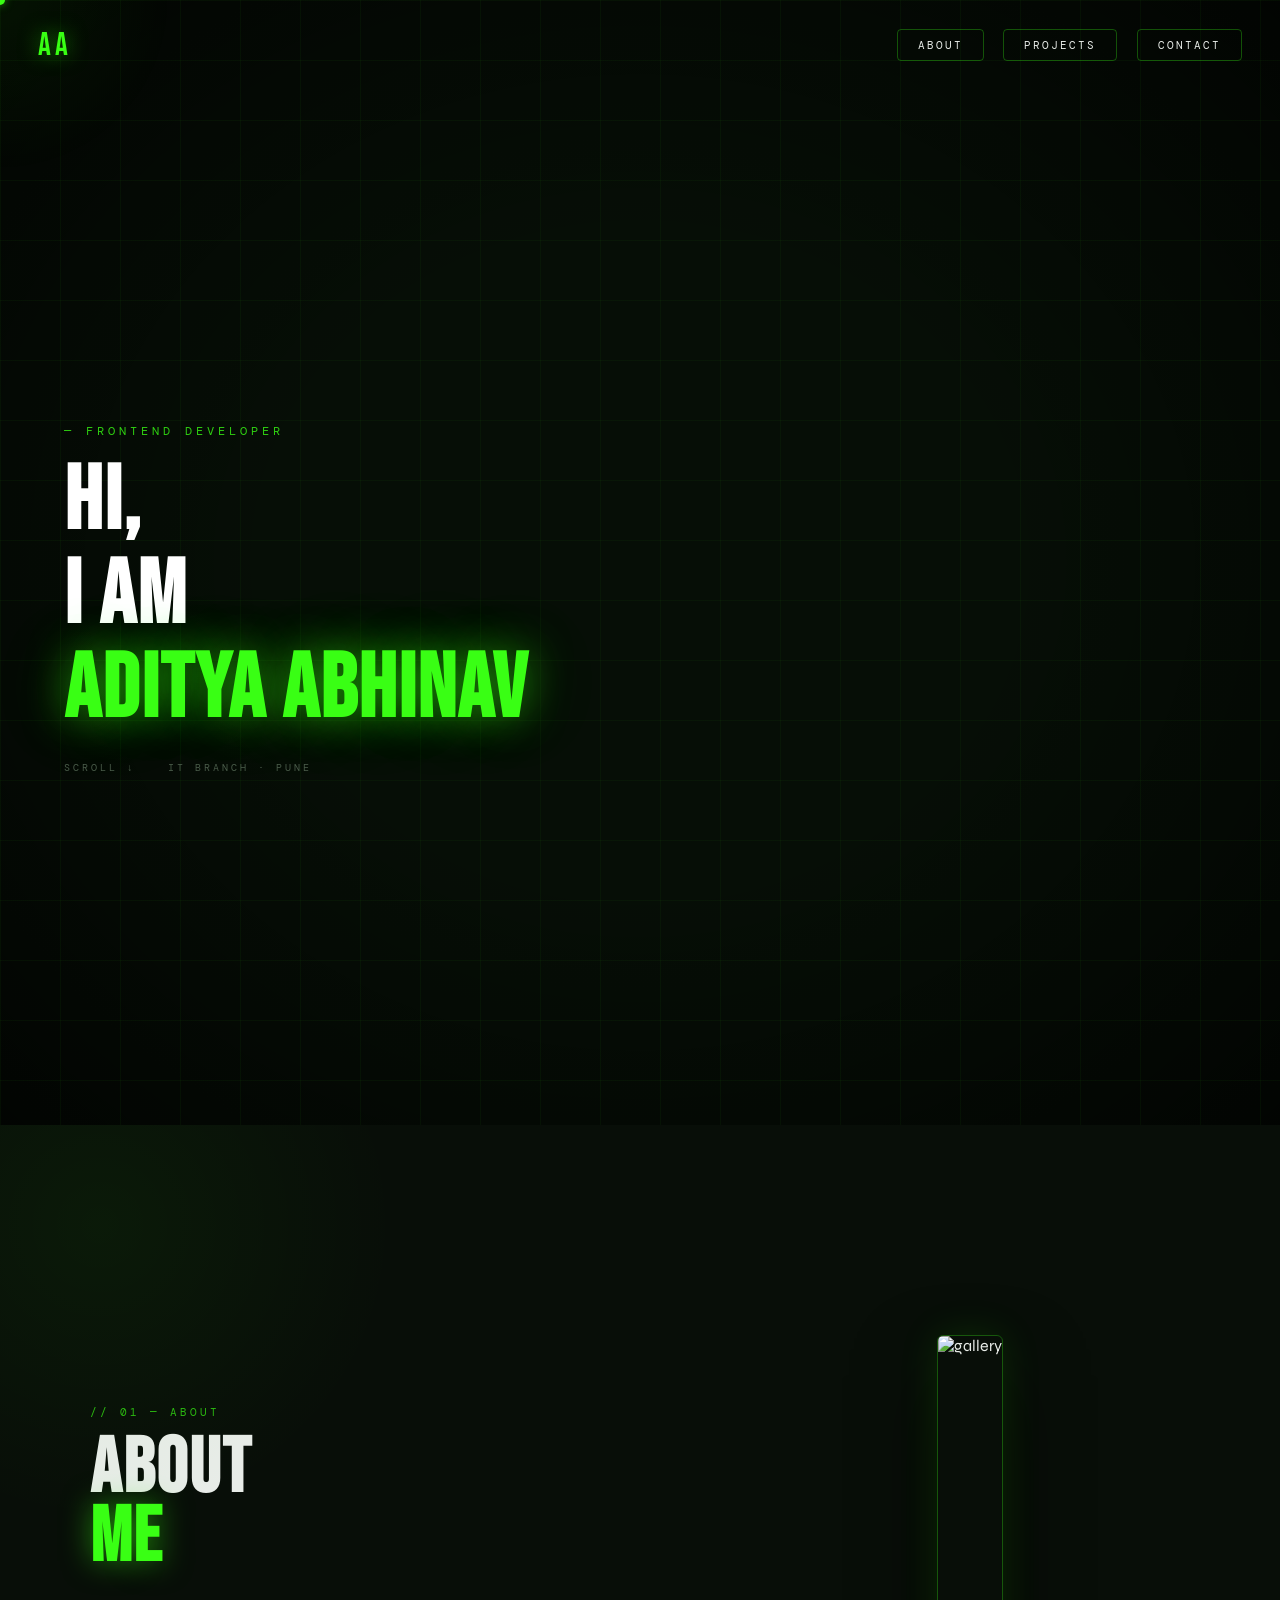
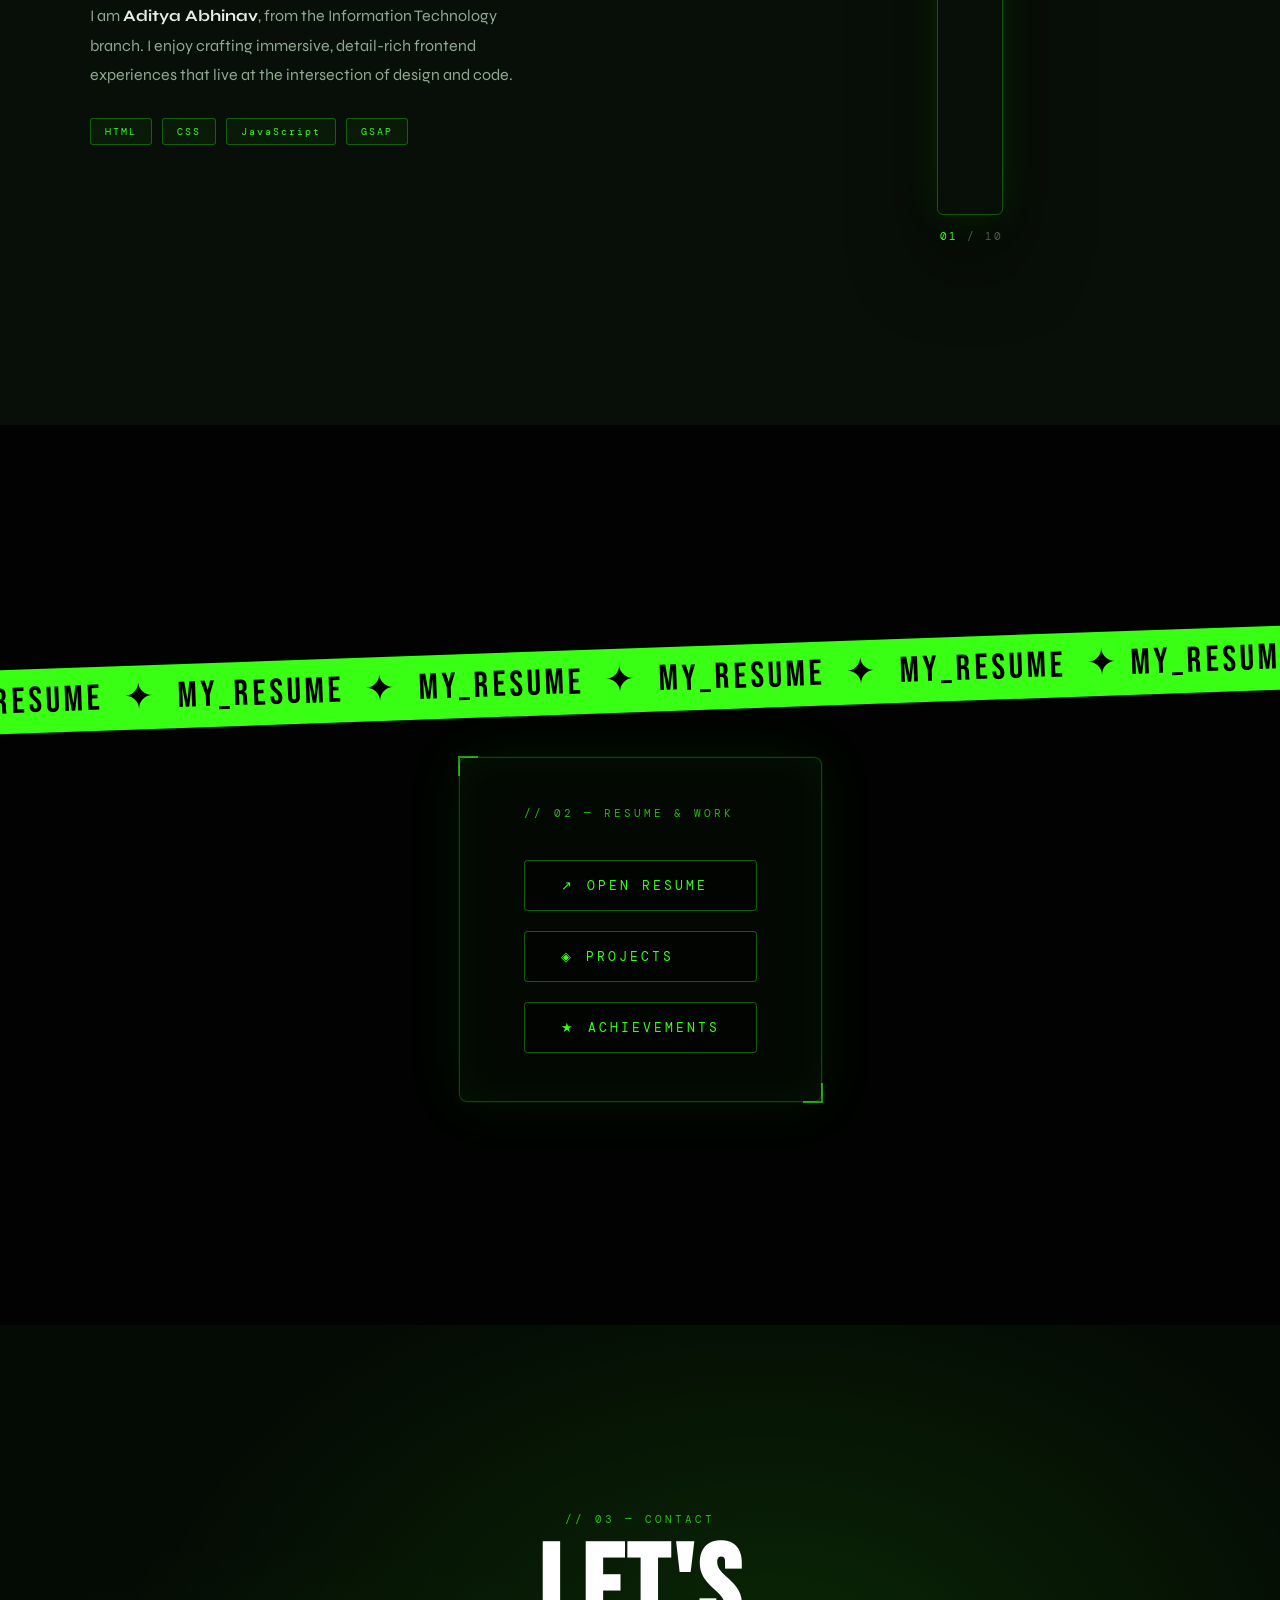
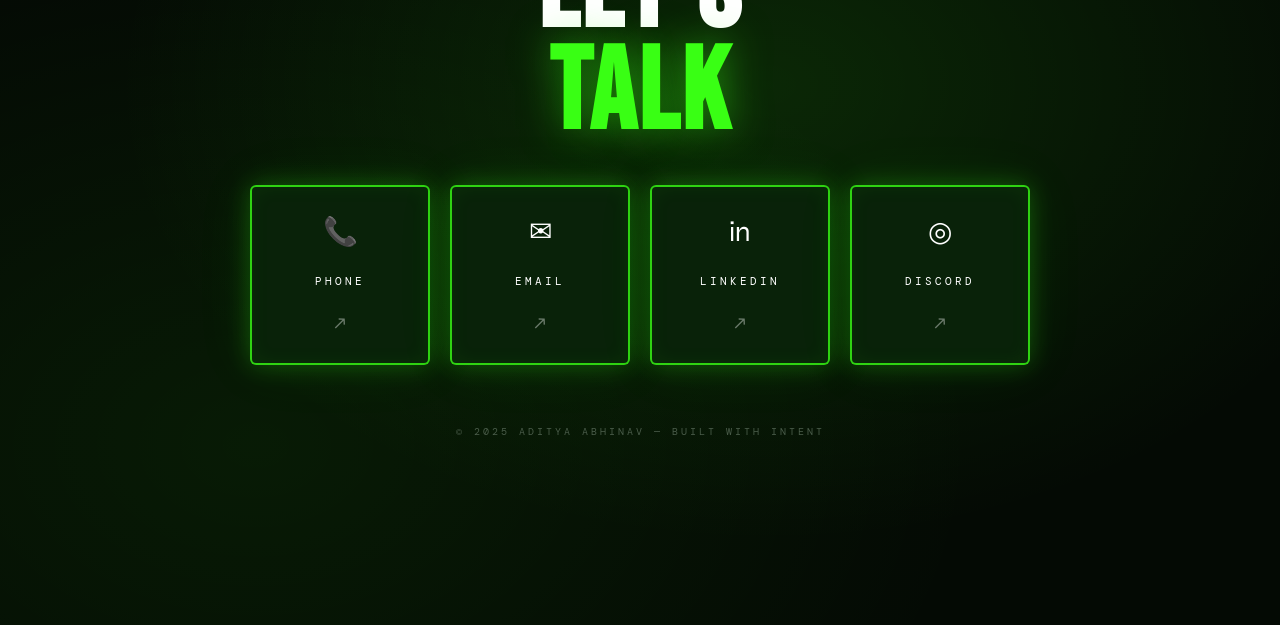
==== index.html @ 5d875912 "Rename index0.html to index.html" ====
<!DOCTYPE html>
<html lang="en">
<head>
  <meta charset="UTF-8" />
  <meta name="viewport" content="width=device-width, initial-scale=1.0"/>
  <title>Aditya Abhinav — Portfolio</title>
  <link rel="stylesheet" href="styleb.css" />
  <link href="https://fonts.googleapis.com/css2?family=Bebas+Neue&family=Syne:wght@400;700;800&family=DM+Mono:wght@300;400&display=swap" rel="stylesheet"/>
</head>
<body>

  <div id="cursor"></div>
  <div id="cursor-blur"></div>

  <!-- ══ PAGE 1 — HERO ══ -->
  <div id="page1">
    <nav>
      <div id="nav-logo">AA</div>
      <div id="nav2">
        <h4><a href="#" id="aboutBtn">ABOUT</a></h4>
        <h4><a href="#" id="projectBtn">PROJECTS</a></h4>
        <h4><a href="#" id="contactBtn">CONTACT</a></h4>
      </div>
    </nav>

    <div class="hero-content">
      <span class="hero-eyebrow">— FRONTEND DEVELOPER</span>
      <h1 class="hero-text">
        <span class="line">HI,</span>
        <span class="line">I AM</span>
        <span class="line accent-line">ADITYA ABHINAV</span>
      </h1>
      <div class="hero-bottom">
        <span class="scroll-hint">SCROLL ↓</span>
        <span class="hero-tag">IT BRANCH · PUNE</span>
      </div>
    </div>

    <div class="grid-overlay"></div>
  </div>

  <!-- ══ PAGE 2 — ABOUT ══ -->
  <div id="page2">
    <div id="about-left">
      <p class="section-label">// 01 — ABOUT</p>
      <h1>ABOUT<br><em>ME</em></h1>
      <p class="about-desc">
        I am <strong>Aditya Abhinav</strong>, from the Information Technology
        branch. I enjoy crafting immersive, detail-rich frontend experiences
        that live at the intersection of design and code.
      </p>
      <div class="about-tags">
        <span>HTML</span><span>CSS</span><span>JavaScript</span><span>GSAP</span>
      </div>
    </div>

    <div id="gallery">
      <div class="img-frame">
        <img id="gallery-img" src="gallery/img1.jpeg" alt="gallery" />
        <div class="img-counter"><span id="img-index">01</span> / 10</div>
      </div>
    </div>
  </div>

  <!-- ══ PAGE 3 — RESUME / PROJECTS ══ -->
  <div id="page3">
    <video autoplay loop muted playsinline class="bv">
      <source src="aaa.mp4" type="video/mp4" />
    </video>

    <div class="p3-marquee-wrap">
      <div class="p3-marquee-track">
        <span>MY_RESUME &nbsp;✦&nbsp; MY_RESUME &nbsp;✦&nbsp; MY_RESUME &nbsp;✦&nbsp; MY_RESUME &nbsp;✦&nbsp; MY_RESUME &nbsp;✦&nbsp;</span>
        <span>MY_RESUME &nbsp;✦&nbsp; MY_RESUME &nbsp;✦&nbsp; MY_RESUME &nbsp;✦&nbsp; MY_RESUME &nbsp;✦&nbsp; MY_RESUME &nbsp;✦&nbsp;</span>
      </div>
    </div>

    <div class="p3-box">
      <p class="section-label" style="color:#39ff14; margin-bottom:20px;">// 02 — RESUME & WORK</p>
      <a href="re.pdf" target="_blank" class="p3-btn">
        <span class="btn-icon">↗</span> OPEN RESUME
      </a>
      <a href="f3.html" class="p3-btn">
        <span class="btn-icon">◈</span> PROJECTS
      </a>
      <a href="achievementsx.html" class="p3-btn">
        <span class="btn-icon">★</span> ACHIEVEMENTS
      </a>
    </div>
  </div>

  <!-- ══ PAGE 4 — CONTACT ══ -->
  <div id="page4">
    <video autoplay loop muted playsinline class="bv">
      <source src="neon video.mp4" type="video/mp4" />
    </video>

    <div class="contact-header">
      <p class="section-label">// 03 — CONTACT</p>
      <h1>LET'S<br><em>TALK</em></h1>
    </div>

    <div id="contact-box">
      <a href="https://contacts.google.com/person/c4007656238406644872" class="contact-card" target="_blank">
        <span class="contact-icon">📞</span>
        <span class="contact-label">PHONE</span>
        <span class="contact-arrow">↗</span>
      </a>
      <a href="https://mail.google.com/mail/u/0/?hl=en#inbox" class="contact-card" target="_blank">
        <span class="contact-icon">✉</span>
        <span class="contact-label">EMAIL</span>
        <span class="contact-arrow">↗</span>
      </a>
      <a href="https://www.linkedin.com/in/aditya-abhinav-94bb41383/" class="contact-card" target="_blank">
        <span class="contact-icon">in</span>
        <span class="contact-label">LINKEDIN</span>
        <span class="contact-arrow">↗</span>
      </a>
      <a href="https://discord.com/channels/1376224556812992652/1376224557786075289" class="contact-card" target="_blank">
        <span class="contact-icon">◎</span>
        <span class="contact-label">DISCORD</span>
        <span class="contact-arrow">↗</span>
      </a>
    </div>

    <div class="contact-footer">© 2025 ADITYA ABHINAV — BUILT WITH INTENT</div>
  </div>

  <script src="https://cdnjs.cloudflare.com/ajax/libs/gsap/3.13.0/gsap.min.js"></script>
  <script src="https://cdnjs.cloudflare.com/ajax/libs/gsap/3.13.0/ScrollTrigger.min.js"></script>
  <script src="https://cdnjs.cloudflare.com/ajax/libs/gsap/3.13.0/ScrollToPlugin.min.js"></script>
  <script src="scriptb.js"></script>
</body>
</html>
---- styleb.css ----
/* ══════════════════════════════════════
   RESET & ROOT
══════════════════════════════════════ */
*, *::before, *::after {
  margin: 0;
  padding: 0;
  box-sizing: border-box;
}

:root {
  --green: #39ff14;
  --green-dim: rgba(57, 255, 20, 0.15);
  --green-glow: rgba(57, 255, 20, 0.5);
  --bg-dark: #050805;
  --bg-mid: #080e08;
  --text: #e8ece8;
  --muted: #4a5c4a;
  --font-display: 'Bebas Neue', sans-serif;
  --font-body: 'Syne', sans-serif;
  --font-mono: 'DM Mono', monospace;
}

html {
  scroll-behavior: smooth;
  overflow-x: hidden;
}

body {
  background: var(--bg-dark);
  color: var(--text);
  font-family: var(--font-body);
  cursor: none;
  overflow-x: hidden;
}

/* ══════════════════════════════════════
   CUSTOM CURSOR
══════════════════════════════════════ */
#cursor {
  position: fixed;
  width: 10px;
  height: 10px;
  background: var(--green);
  border-radius: 50%;
  pointer-events: none;
  z-index: 9999;
  transform: translate(-50%, -50%);
  transition: transform 0.15s ease, opacity 0.2s;
  box-shadow: 0 0 8px var(--green-glow);
}

#cursor-blur {
  position: fixed;
  width: 350px;
  height: 350px;
  border-radius: 50%;
  background: radial-gradient(circle, rgba(57,255,20,0.06) 0%, transparent 70%);
  pointer-events: none;
  z-index: 9998;
  transform: translate(-50%, -50%);
  transition: transform 0.6s ease;
}

/* ══════════════════════════════════════
   PAGE 1 — HERO
══════════════════════════════════════ */
#page1 {
  position: relative;
  height: 125vh;
  width: 100vw;
  background-color: #060e06;
  background-image: url(https://i.pinimg.com/1200x/69/70/c8/6970c876c6cf0ce1ea55c05a3f3156fc.jpg);
  background-size: cover;
  background-position: 50% 50%;
  background-repeat: no-repeat;
  will-change: background-size, background-position;
  overflow: hidden;
}

/* dark vignette on hero */
#page1::after {
  content: '';
  position: absolute;
  inset: 0;
  background: radial-gradient(ellipse at center, transparent 40%, rgba(0,0,0,0.7) 100%);
  pointer-events: none;
}

/* grid overlay */
.grid-overlay {
  position: absolute;
  inset: 0;
  background-image:
    linear-gradient(rgba(57,255,20,0.04) 1px, transparent 1px),
    linear-gradient(90deg, rgba(57,255,20,0.04) 1px, transparent 1px);
  background-size: 60px 60px;
  pointer-events: none;
  z-index: 1;
}

/* ── NAV ── */
nav {
  position: relative;
  z-index: 10;
  display: flex;
  align-items: center;
  justify-content: space-between;
  padding: 2vw 3vw;
}

#nav-logo {
  font-family: var(--font-display);
  font-size: 32px;
  color: var(--green);
  letter-spacing: 4px;
  text-shadow: 0 0 20px var(--green-glow);
}

#nav2 {
  display: flex;
  align-items: center;
  gap: 1.5vw;
  font-family: var(--font-mono);
}

#nav2 h4 {
  position: relative;
  padding: 8px 20px;
  border: 1px solid rgba(57,255,20,0.3);
  border-radius: 4px;
  overflow: hidden;
  transition: border-color 0.3s;
  font-weight: 400;
  font-size: 11px;
  letter-spacing: 2px;
}

#nav2 h4::after {
  content: "";
  position: absolute;
  height: 100%;
  width: 100%;
  background: var(--green);
  left: 0;
  bottom: -100%;
  transition: all 0.35s cubic-bezier(0.4, 0, 0.2, 1);
}

#nav2 h4:hover { border-color: var(--green); }
#nav2 h4:hover::after { bottom: 0; border-radius: 0; }

#nav2 h4 a {
  color: var(--text);
  text-decoration: none;
  position: relative;
  z-index: 2;
  transition: color 0.2s;
}

#nav2 h4:hover a { color: #000; }

/* ── HERO CONTENT ── */
.hero-content {
  position: absolute;
  z-index: 5;
  top: 50%;
  transform: translateY(-40%);
  left: 5vw;
  right: 5vw;
  display: flex;
  flex-direction: column;
  gap: 16px;
}

.hero-eyebrow {
  font-family: var(--font-mono);
  font-size: 12px;
  letter-spacing: 4px;
  color: var(--green);
  opacity: 0.8;
}

.hero-text {
  display: flex;
  flex-direction: column;
  gap: 0;
  font-family: var(--font-display);
  font-size: clamp(42px, 7vw, 100px);
  line-height: 1.05;
  color: #fff;
  letter-spacing: 2px;
}

.hero-text .line { display: block; }

.hero-text .accent-line {
  color: var(--green);
  text-shadow: 0 0 40px var(--green-glow), 0 0 80px rgba(57,255,20,0.2);
}

.hero-bottom {
  display: flex;
  gap: 32px;
  margin-top: 8px;
  font-family: var(--font-mono);
  font-size: 10px;
  letter-spacing: 3px;
  color: var(--muted);
}

.scroll-hint { animation: bounce 2s infinite; }

@keyframes bounce {
  0%, 100% { transform: translateY(0); }
  50% { transform: translateY(6px); }
}

/* ══════════════════════════════════════
   PAGE 2 — ABOUT
══════════════════════════════════════ */
#page2 {
  height: 100vh;
  width: 100vw;
  background: var(--bg-mid);
  display: flex;
  align-items: center;
  justify-content: space-between;
  padding: 6vw 7vw;
  gap: 4vw;
  position: relative;
  overflow: hidden;
}

/* subtle background accent */
#page2::before {
  content: '';
  position: absolute;
  top: -200px; left: -200px;
  width: 600px; height: 600px;
  border-radius: 50%;
  background: radial-gradient(circle, rgba(57,255,20,0.05) 0%, transparent 70%);
  pointer-events: none;
}

.section-label {
  font-family: var(--font-mono);
  font-size: 11px;
  letter-spacing: 3px;
  color: var(--green);
  margin-bottom: 16px;
  opacity: 0.7;
}

#about-left {
  width: 45%;
}

#about-left h1 {
  font-family: var(--font-display);
  font-size: clamp(52px, 6vw, 90px);
  line-height: 0.9;
  color: var(--text);
  letter-spacing: 2px;
  margin-bottom: 28px;
}

#about-left h1 em {
  font-style: normal;
  color: var(--green);
  text-shadow: 0 0 30px var(--green-glow);
}

.about-desc {
  font-family: var(--font-body);
  font-size: 16px;
  color: #8fa88f;
  line-height: 1.85;
  max-width: 440px;
  padding: 0;
  border: none;
  text-align: left;
  display: block;
}

.about-desc strong { color: var(--text); }

.about-tags {
  display: flex;
  gap: 10px;
  flex-wrap: wrap;
  margin-top: 28px;
}

.about-tags span {
  font-family: var(--font-mono);
  font-size: 10px;
  letter-spacing: 2px;
  padding: 6px 14px;
  border: 1px solid rgba(57,255,20,0.3);
  color: var(--green);
  border-radius: 3px;
  background: rgba(57,255,20,0.05);
}

/* gallery */
#gallery {
  width: 40%;
  display: flex;
  justify-content: center;
  align-items: center;
}

.img-frame {
  position: relative;
}

#gallery-img {
  width: 100%;
  max-width: 380px;
  height: 480px;
  object-fit: cover;
  border-radius: 6px;
  border: 1px solid rgba(57,255,20,0.3);
  box-shadow:
    0 0 40px rgba(57,255,20,0.12),
    0 40px 80px rgba(0,0,0,0.6);
  transition: opacity 0.4s ease;
  display: block;
}

.img-counter {
  position: absolute;
  bottom: -28px;
  right: 0;
  font-family: var(--font-mono);
  font-size: 11px;
  letter-spacing: 2px;
  color: var(--muted);
}

#img-index { color: var(--green); }

/* ══════════════════════════════════════
   PAGE 3 — RESUME
══════════════════════════════════════ */
#page3 {
  position: relative;
  height: 100vh;
  width: 100vw;
  display: flex;
  flex-direction: column;
  align-items: center;
  justify-content: center;
  gap: 5vh;
  overflow: hidden;
  perspective: 1000px;
}

/* dark overlay over the video */
#page3::before {
  content: '';
  position: absolute;
  inset: 0;
  background: rgba(0,0,0,0.72);
  z-index: 0;
}

.bv {
  position: absolute;
  top: 0; left: 0;
  width: 100%; height: 100%;
  object-fit: cover;
  z-index: 0;
}

#page4 .contact-header,
#page4 #contact-box,
#page4 .contact-footer {
  position: relative;
  z-index: 10;
}

/* marquee */
.p3-marquee-wrap {
  position: relative;
  z-index: 2;
  width: 110vw;
  overflow: hidden;
  background: var(--green);
  transform: rotate(-2deg);
  padding: 10px 0;
}

.p3-marquee-track {
  display: flex;
  white-space: nowrap;
  animation: marquee 12s linear infinite;
  font-family: var(--font-display);
  font-size: 36px;
  letter-spacing: 4px;
  color: #000;
}

@keyframes marquee {
  from { transform: translateX(0); }
  to   { transform: translateX(-50%); }
}

/* box */
.p3-box {
  position: relative;
  z-index: 2;
  padding: 48px 64px;
  display: flex;
  flex-direction: column;
  gap: 20px;
  border-radius: 8px;
  background: rgba(5, 12, 5, 0.7);
  backdrop-filter: blur(12px);
  border: 1px solid rgba(57, 255, 20, 0.25);
  box-shadow:
    0 0 0 1px rgba(57,255,20,0.05),
    0 0 60px rgba(57,255,20,0.08),
    inset 0 0 40px rgba(57,255,20,0.05);
  transform-style: preserve-3d;
  transition: transform 0.1s ease-out;
}

/* animated corner accents */
.p3-box::before, .p3-box::after {
  content: '';
  position: absolute;
  width: 20px; height: 20px;
  border-color: var(--green);
  border-style: solid;
  opacity: 0.6;
}
.p3-box::before { top: -2px; left: -2px; border-width: 2px 0 0 2px; }
.p3-box::after  { bottom: -2px; right: -2px; border-width: 0 2px 2px 0; }

/* buttons */
.p3-btn {
  display: flex;
  align-items: center;
  gap: 12px;
  padding: 16px 36px;
  font-family: var(--font-mono);
  font-size: 13px;
  letter-spacing: 3px;
  text-transform: uppercase;
  text-decoration: none;
  color: var(--green);
  border: 1px solid rgba(57,255,20,0.35);
  border-radius: 4px;
  background: rgba(0,0,0,0.4);
  transition: all 0.3s ease;
  position: relative;
  overflow: hidden;
}

.p3-btn::before {
  content: '';
  position: absolute;
  inset: 0;
  background: var(--green);
  transform: scaleX(0);
  transform-origin: left;
  transition: transform 0.35s cubic-bezier(0.4,0,0.2,1);
}

.p3-btn:hover::before { transform: scaleX(1); }

.p3-btn:hover {
  color: #000;
  border-color: var(--green);
  box-shadow: 0 0 30px var(--green-glow);
}

.btn-icon, .p3-btn span {
  position: relative;
  z-index: 1;
}

.p3-btn:active { transform: scale(0.97); }

/* ══════════════════════════════════════
   PAGE 4 — CONTACT
══════════════════════════════════════ */
#page4 {
  position: relative;
  height: 100vh;
  width: 100vw;
  display: flex;
  flex-direction: column;
  align-items: center;
  justify-content: center;
  gap: 40px;
  overflow: hidden;
  background:
    radial-gradient(ellipse at 60% 40%, rgba(57,255,20,0.12) 0%, transparent 60%),
    radial-gradient(ellipse at 20% 80%, rgba(57,255,20,0.07) 0%, transparent 50%),
    #040a04;
}

#page4::before { display: none; }

.contact-header {
  position: relative;
  z-index: 2;
  text-align: center;
}

.contact-header h1 {
  font-family: var(--font-display);
  font-size: clamp(60px, 9vw, 120px);
  color: #fff;
  line-height: 0.88;
  letter-spacing: 3px;
  display: block;
  mix-blend-mode: normal;
}

.contact-header h1 em {
  font-style: normal;
  color: var(--green);
  text-shadow: 0 0 40px var(--green-glow);
}

/* contact cards */
#contact-box {
  position: relative;
  z-index: 2;
  display: flex;
  gap: 20px;
  flex-wrap: wrap;
  justify-content: center;
  padding: 0 4vw;
}

.contact-card {
  display: flex;
  flex-direction: column;
  align-items: center;
  justify-content: space-between;
  gap: 16px;
  width: 180px;
  height: 180px;
  padding: 28px 24px;
  text-decoration: none;
  border: 2px solid rgba(57,255,20,0.8);
  border-radius: 6px;
  background: rgba(10, 35, 10, 0.95);
  backdrop-filter: blur(8px);
  box-shadow:
    0 0 25px rgba(57,255,20,0.25),
    0 0 60px rgba(57,255,20,0.08),
    inset 0 0 20px rgba(57,255,20,0.06);
  color: #fff;
  transition: all 0.35s ease;
  position: relative;
  overflow: hidden;
}

.contact-card::before {
  content: '';
  position: absolute;
  inset: 0;
  background: var(--green);
  transform: scaleY(0);
  transform-origin: bottom;
  transition: transform 0.4s cubic-bezier(0.4,0,0.2,1);
  z-index: 0;
}

.contact-card:hover::before { transform: scaleY(1); }

.contact-card:hover {
  border-color: var(--green);
  box-shadow: 0 0 40px var(--green-glow);
  color: #000;
}

.contact-icon {
  font-size: 28px;
  position: relative;
  z-index: 1;
}

.contact-label {
  font-family: var(--font-mono);
  font-size: 11px;
  letter-spacing: 3px;
  font-weight: 400;
  position: relative;
  z-index: 1;
}

.contact-arrow {
  font-size: 18px;
  opacity: 0.4;
  position: relative;
  z-index: 1;
  transition: opacity 0.2s, transform 0.2s;
}

.contact-card:hover .contact-arrow {
  opacity: 1;
  transform: translate(3px, -3px);
}

.contact-footer {
  position: relative;
  z-index: 2;
  font-family: var(--font-mono);
  font-size: 10px;
  letter-spacing: 3px;
  color: var(--muted);
  margin-top: 20px;
}

/* ══════════════════════════════════════
   RESPONSIVE
══════════════════════════════════════ */
@media (max-width: 768px) {
  #page2 {
    flex-direction: column;
    justify-content: center;
    padding: 60px 28px;
    gap: 48px;
    height: auto;
    min-height: 100vh;
  }

  #about-left { width: 100%; }
  #gallery { width: 100%; }
  #gallery-img { height: 340px; max-width: 100%; }

  .p3-box { padding: 32px 28px; }

  #contact-box { gap: 14px; }
  .contact-card { width: 140px; height: 140px; padding: 20px; }

  #nav2 { gap: 8px; }
  #nav2 h4 { padding: 6px 12px; font-size: 10px; }
}
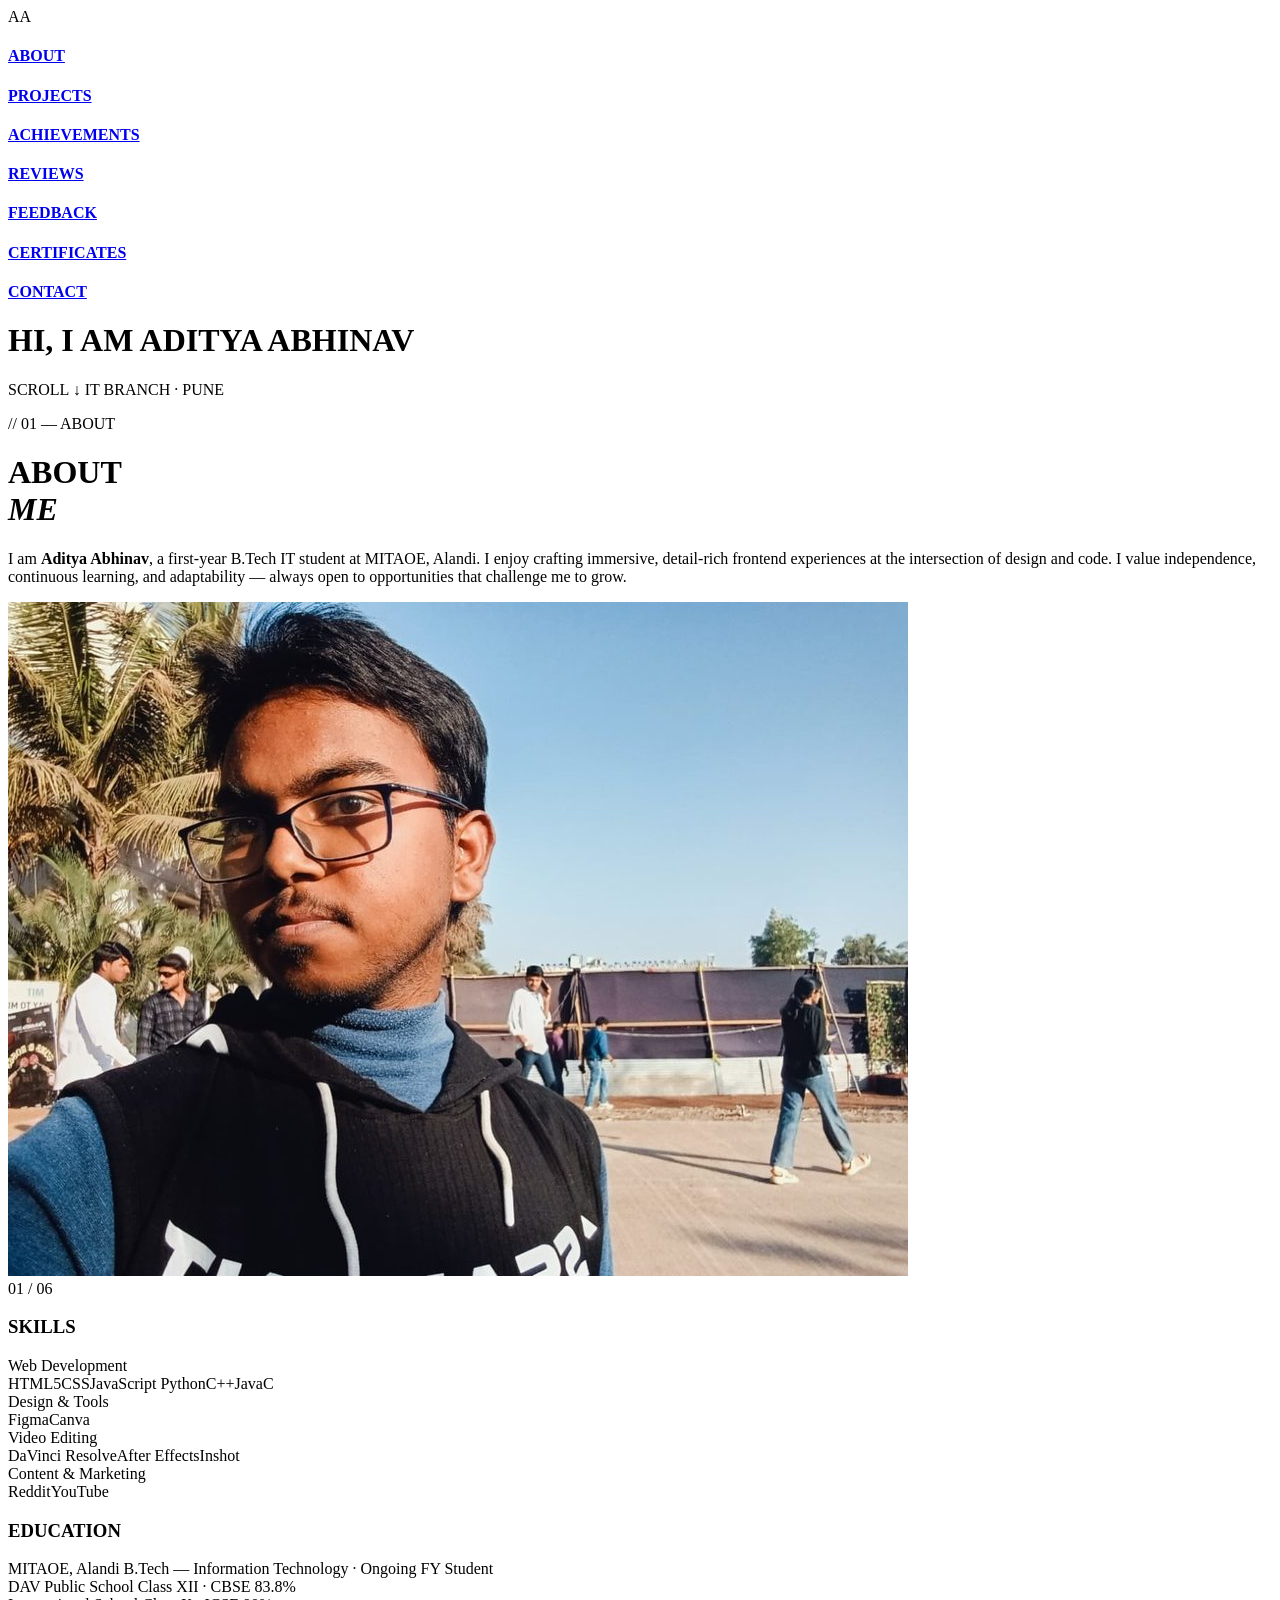
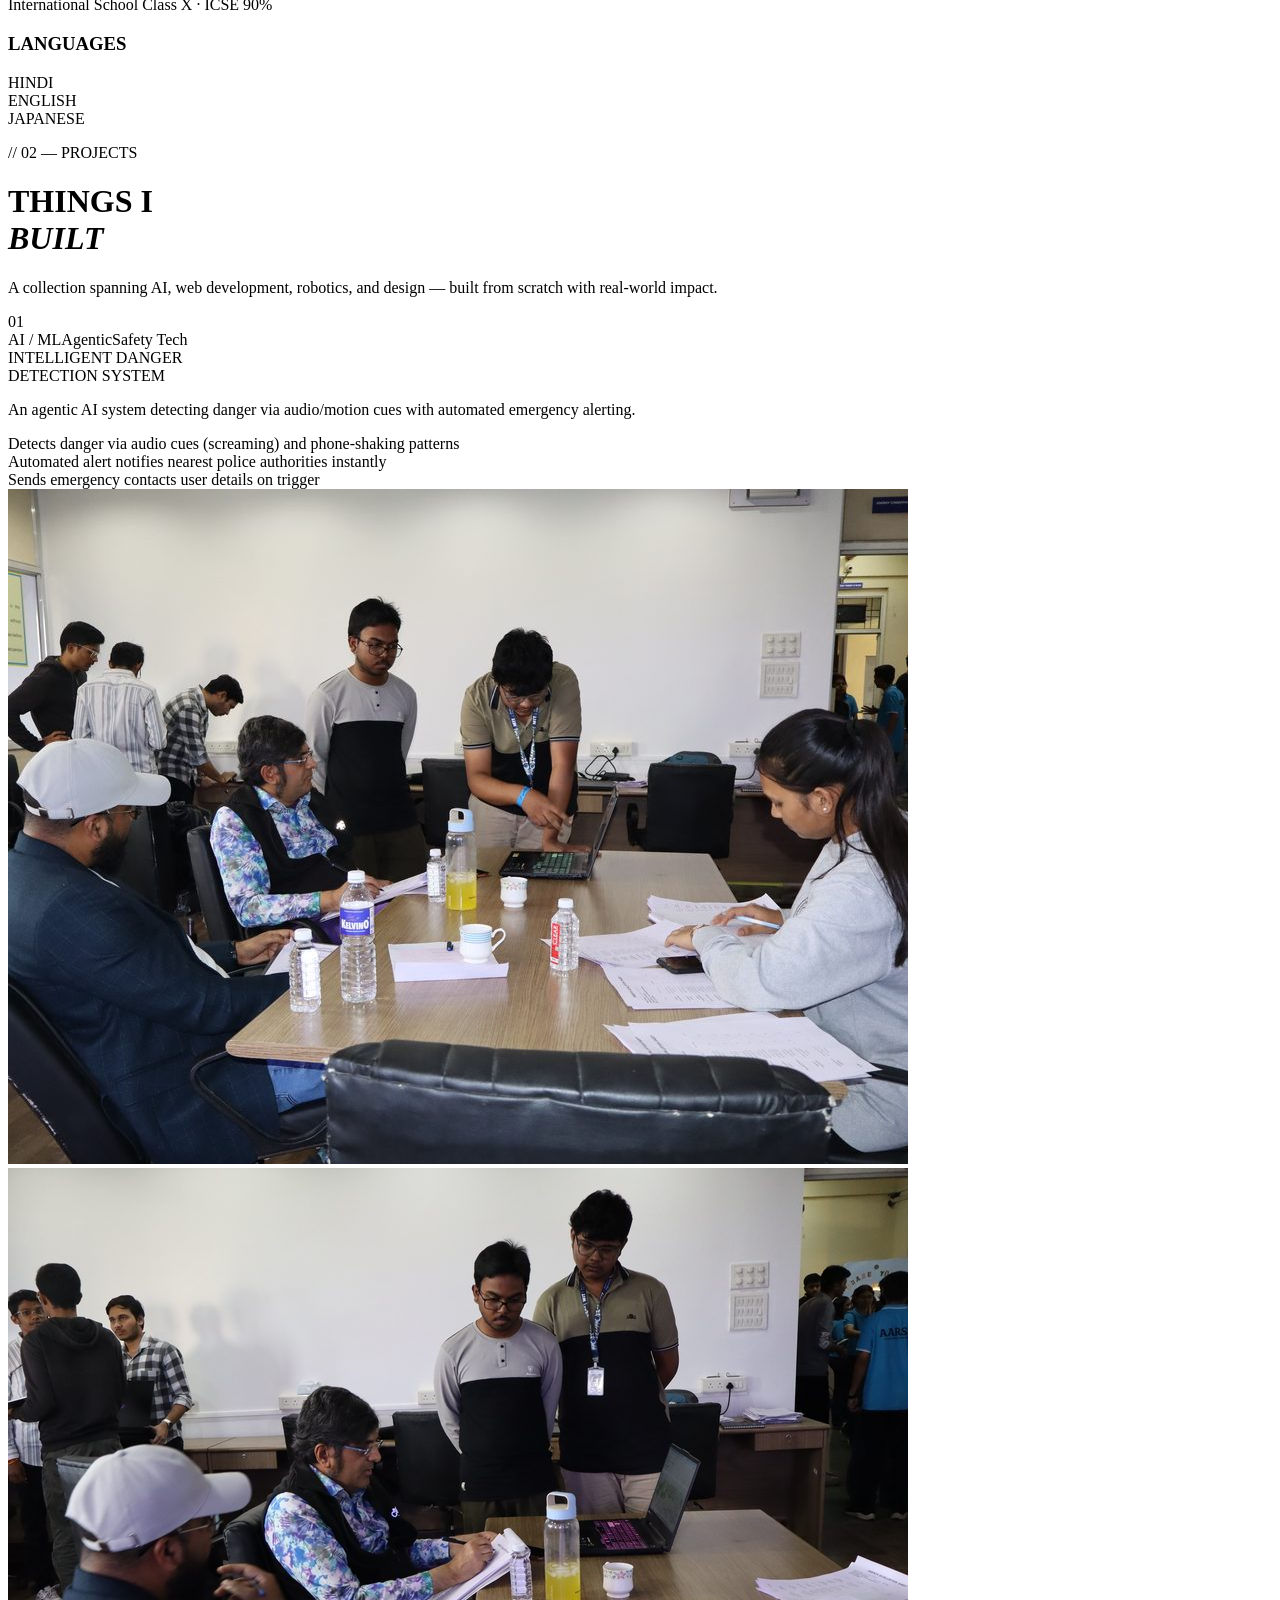
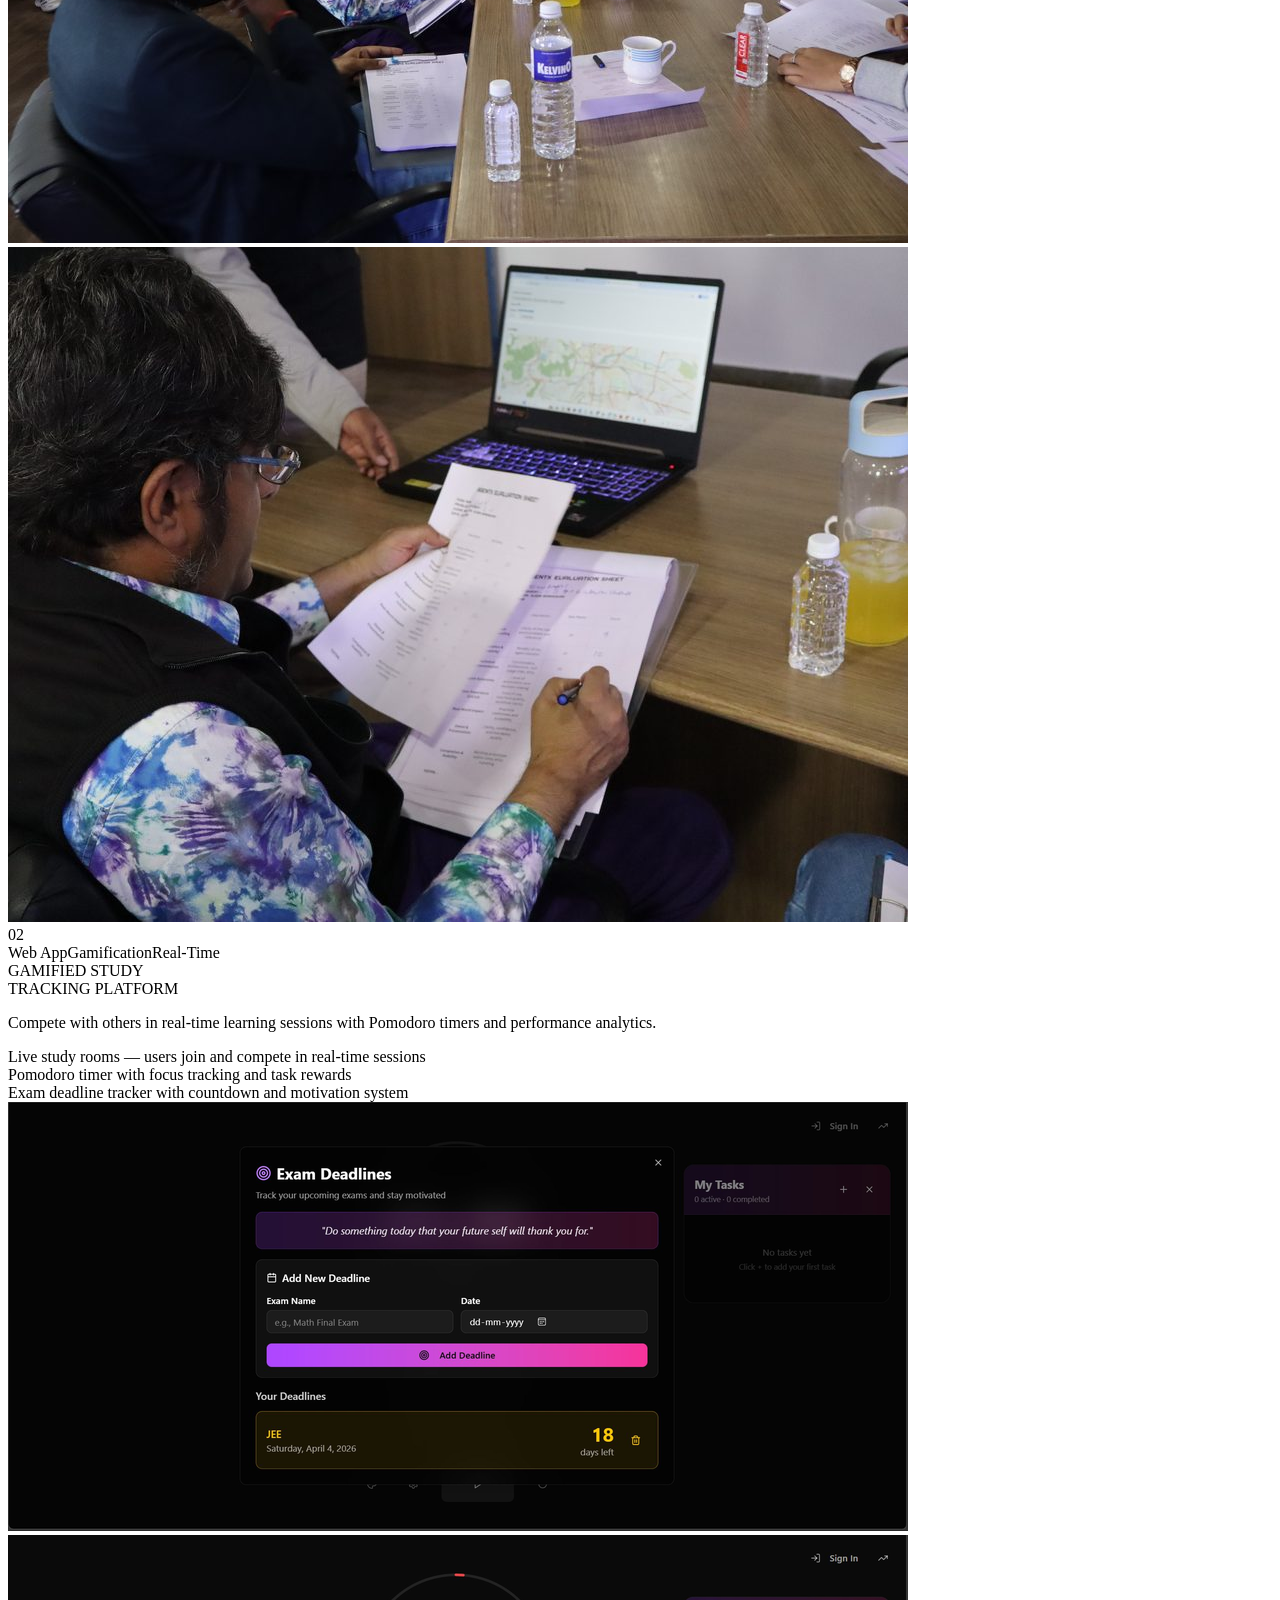
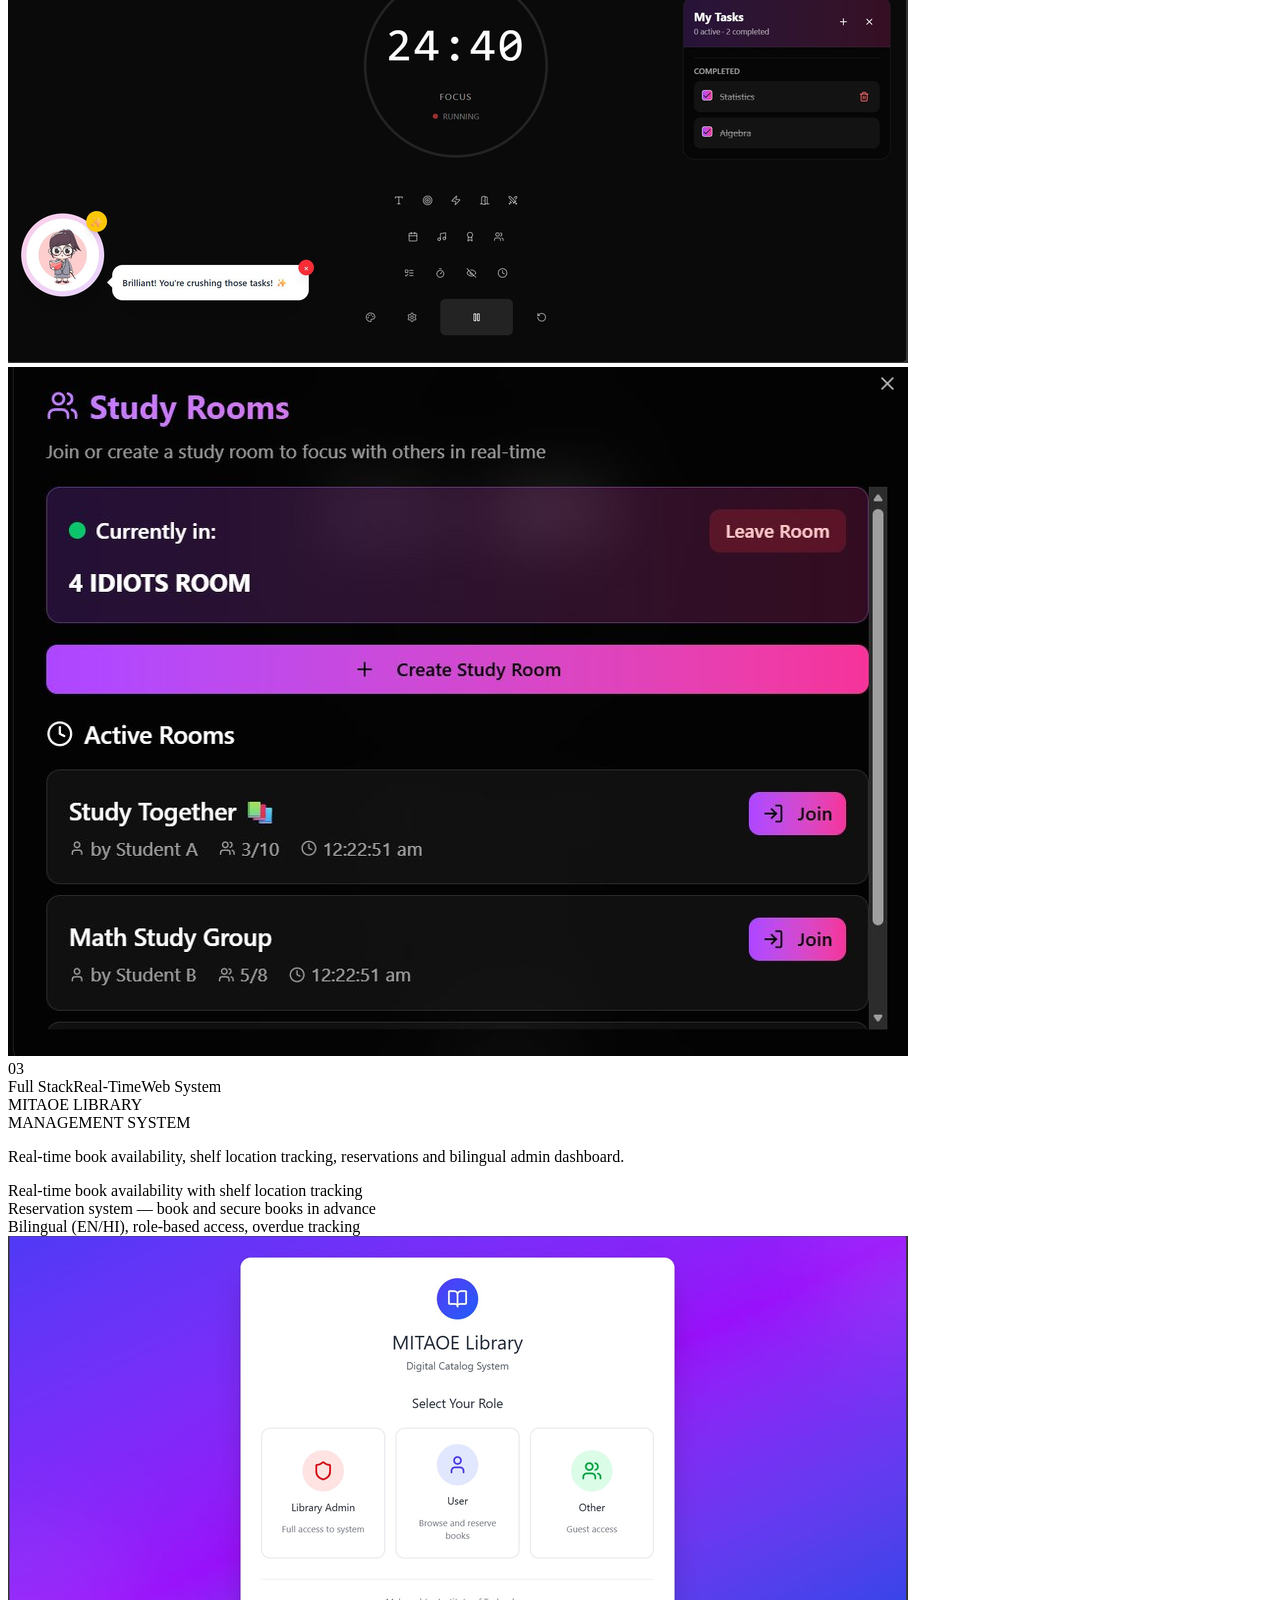
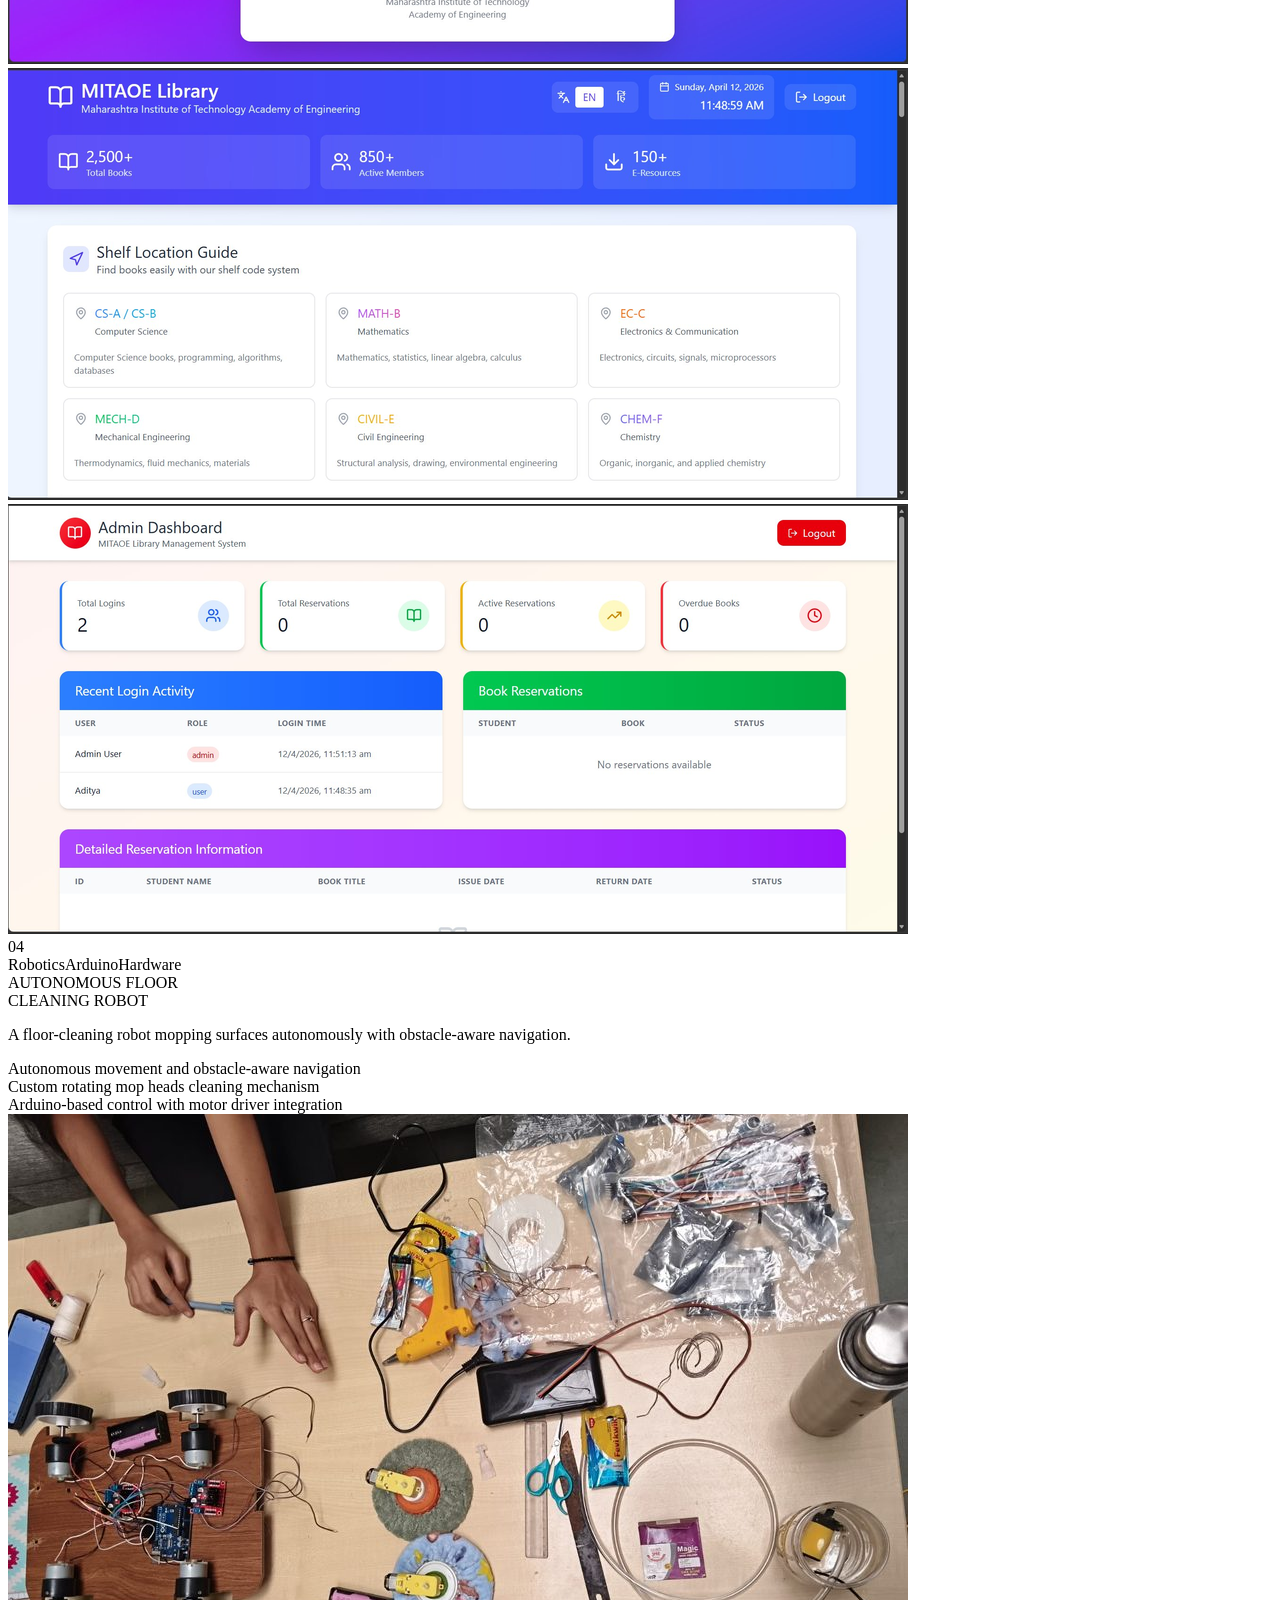
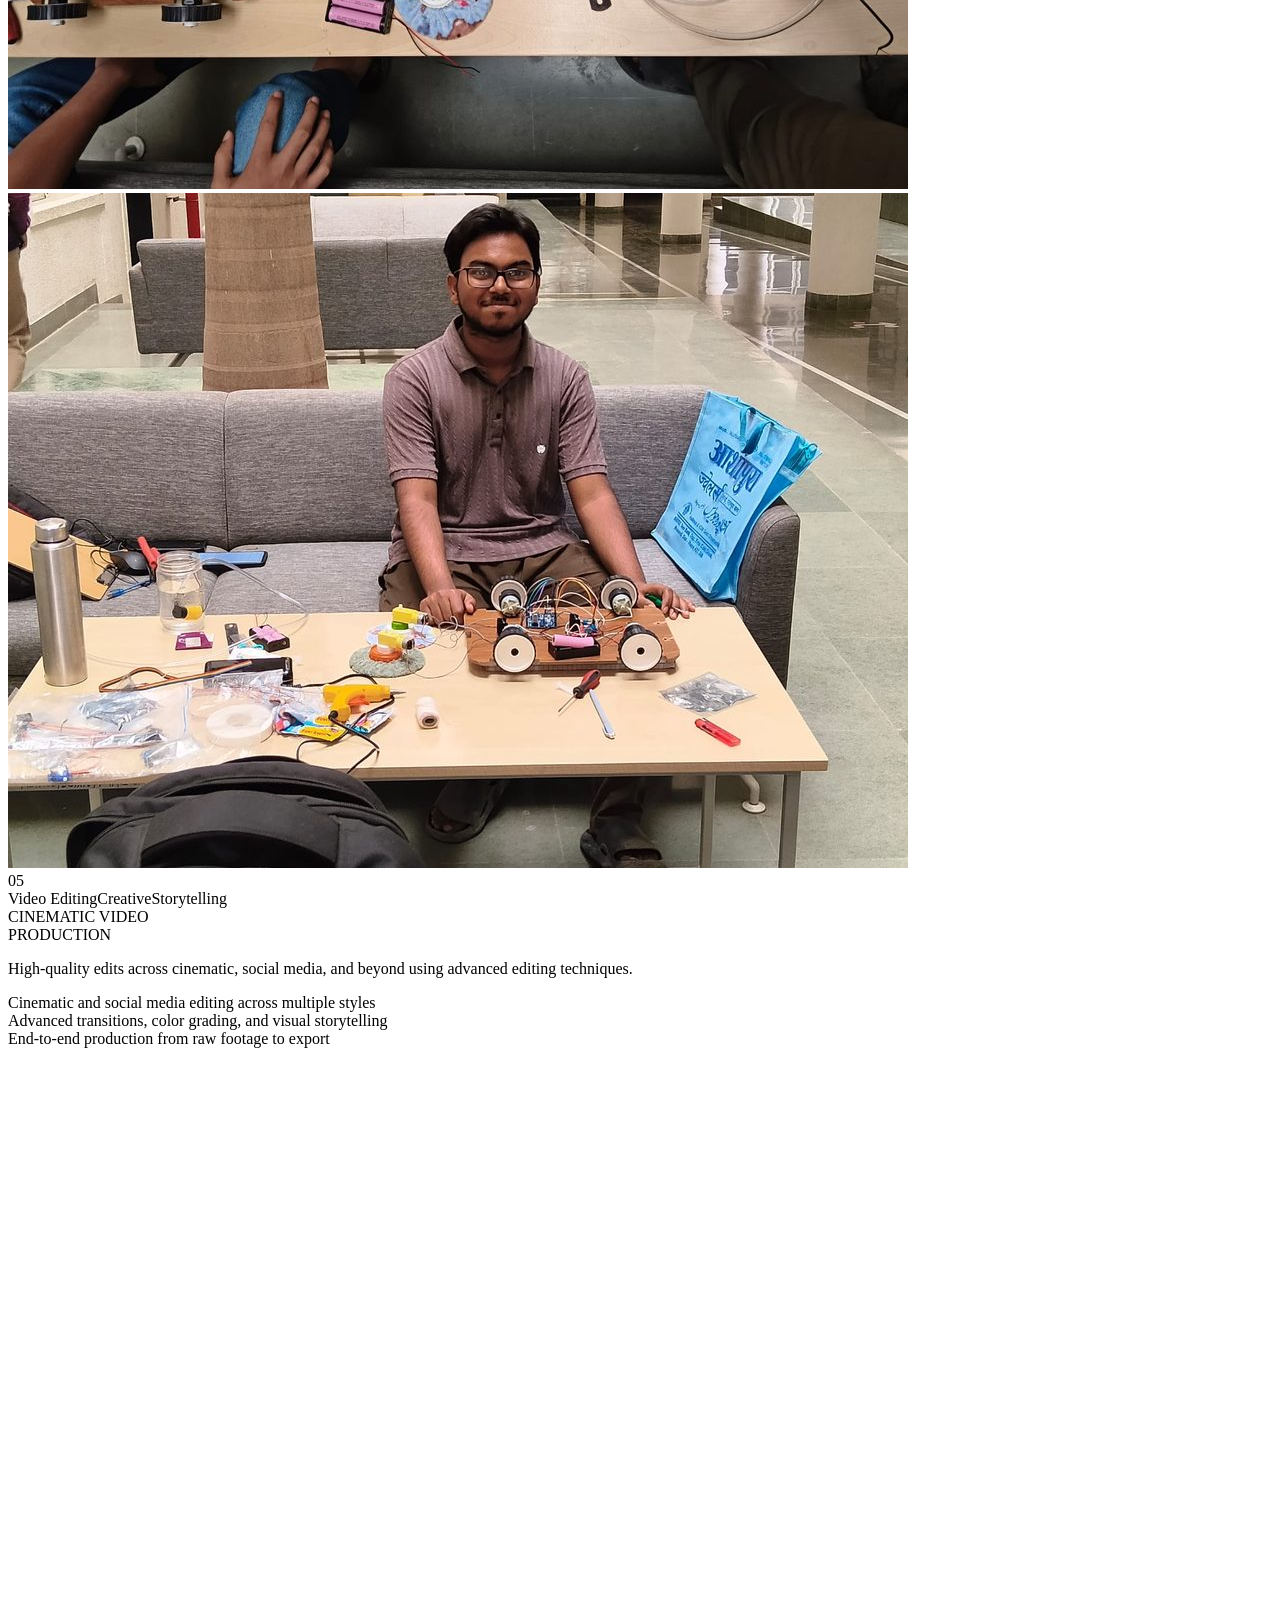
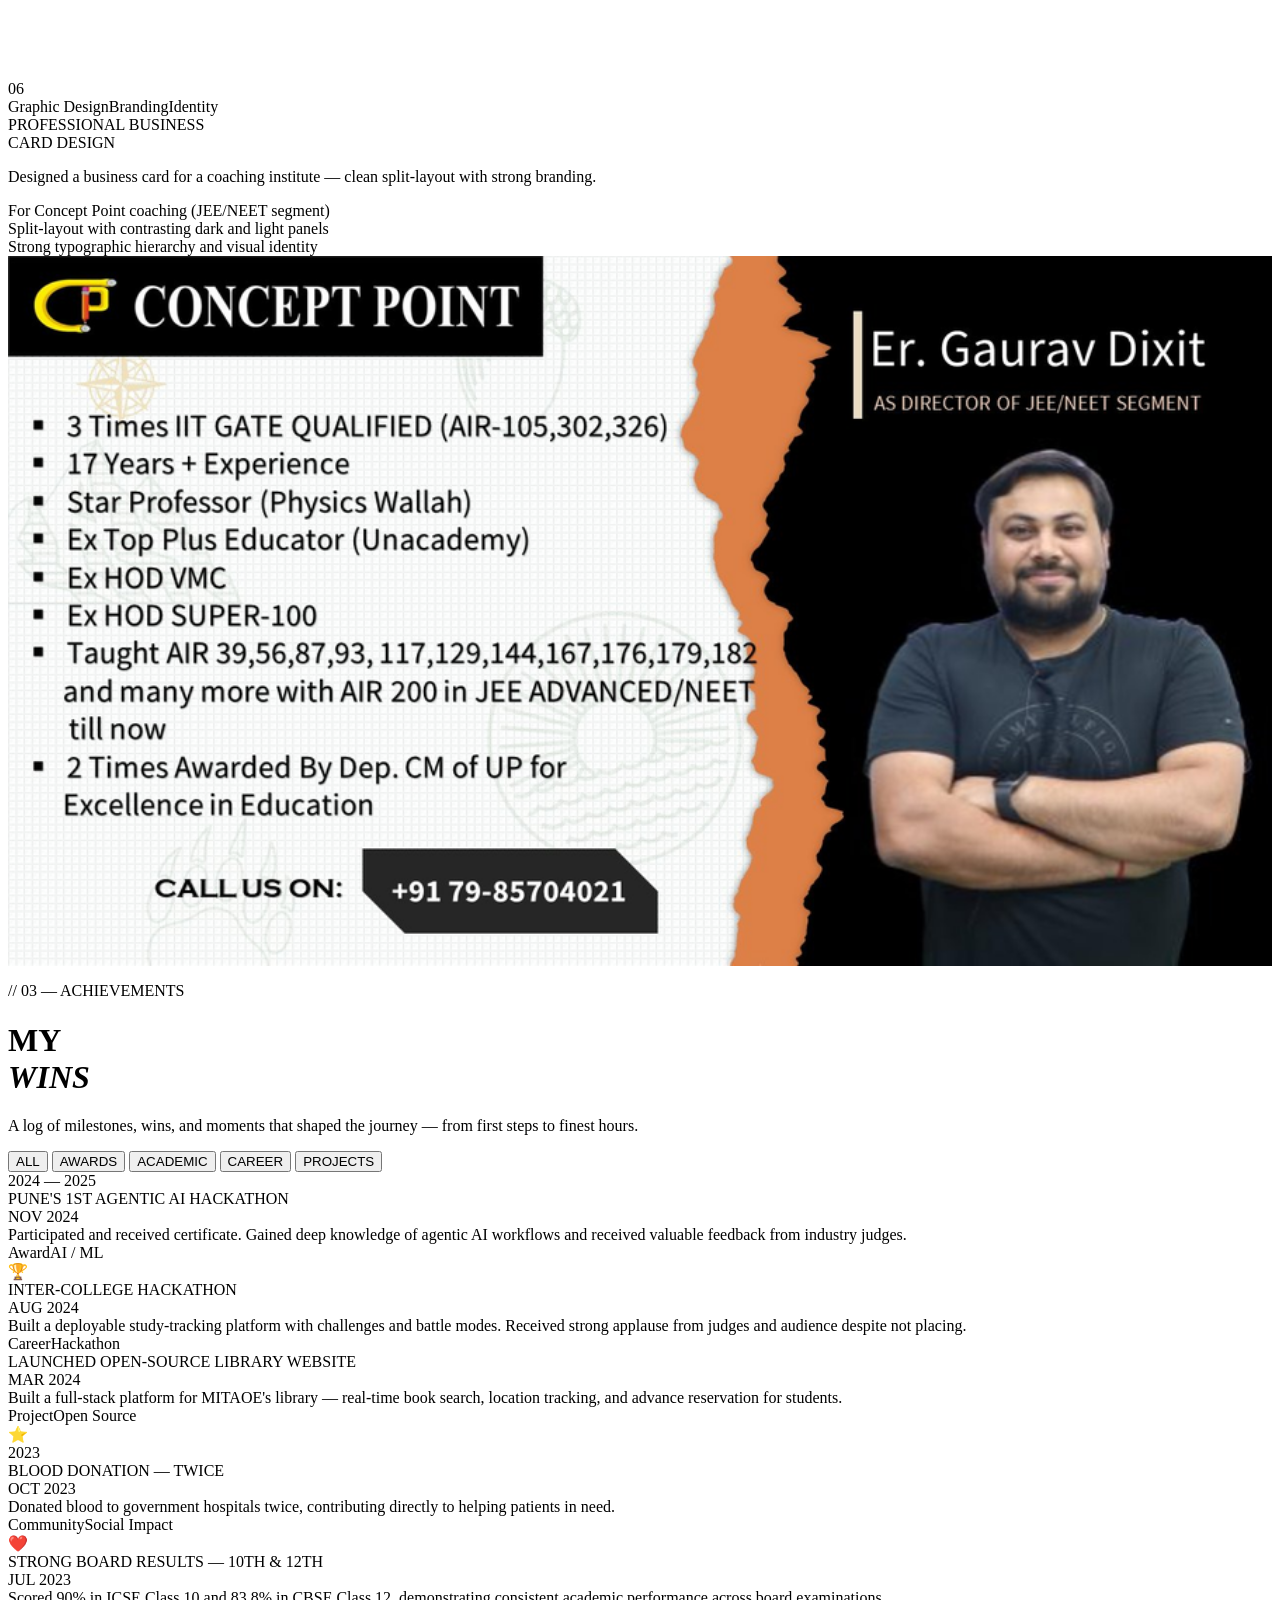
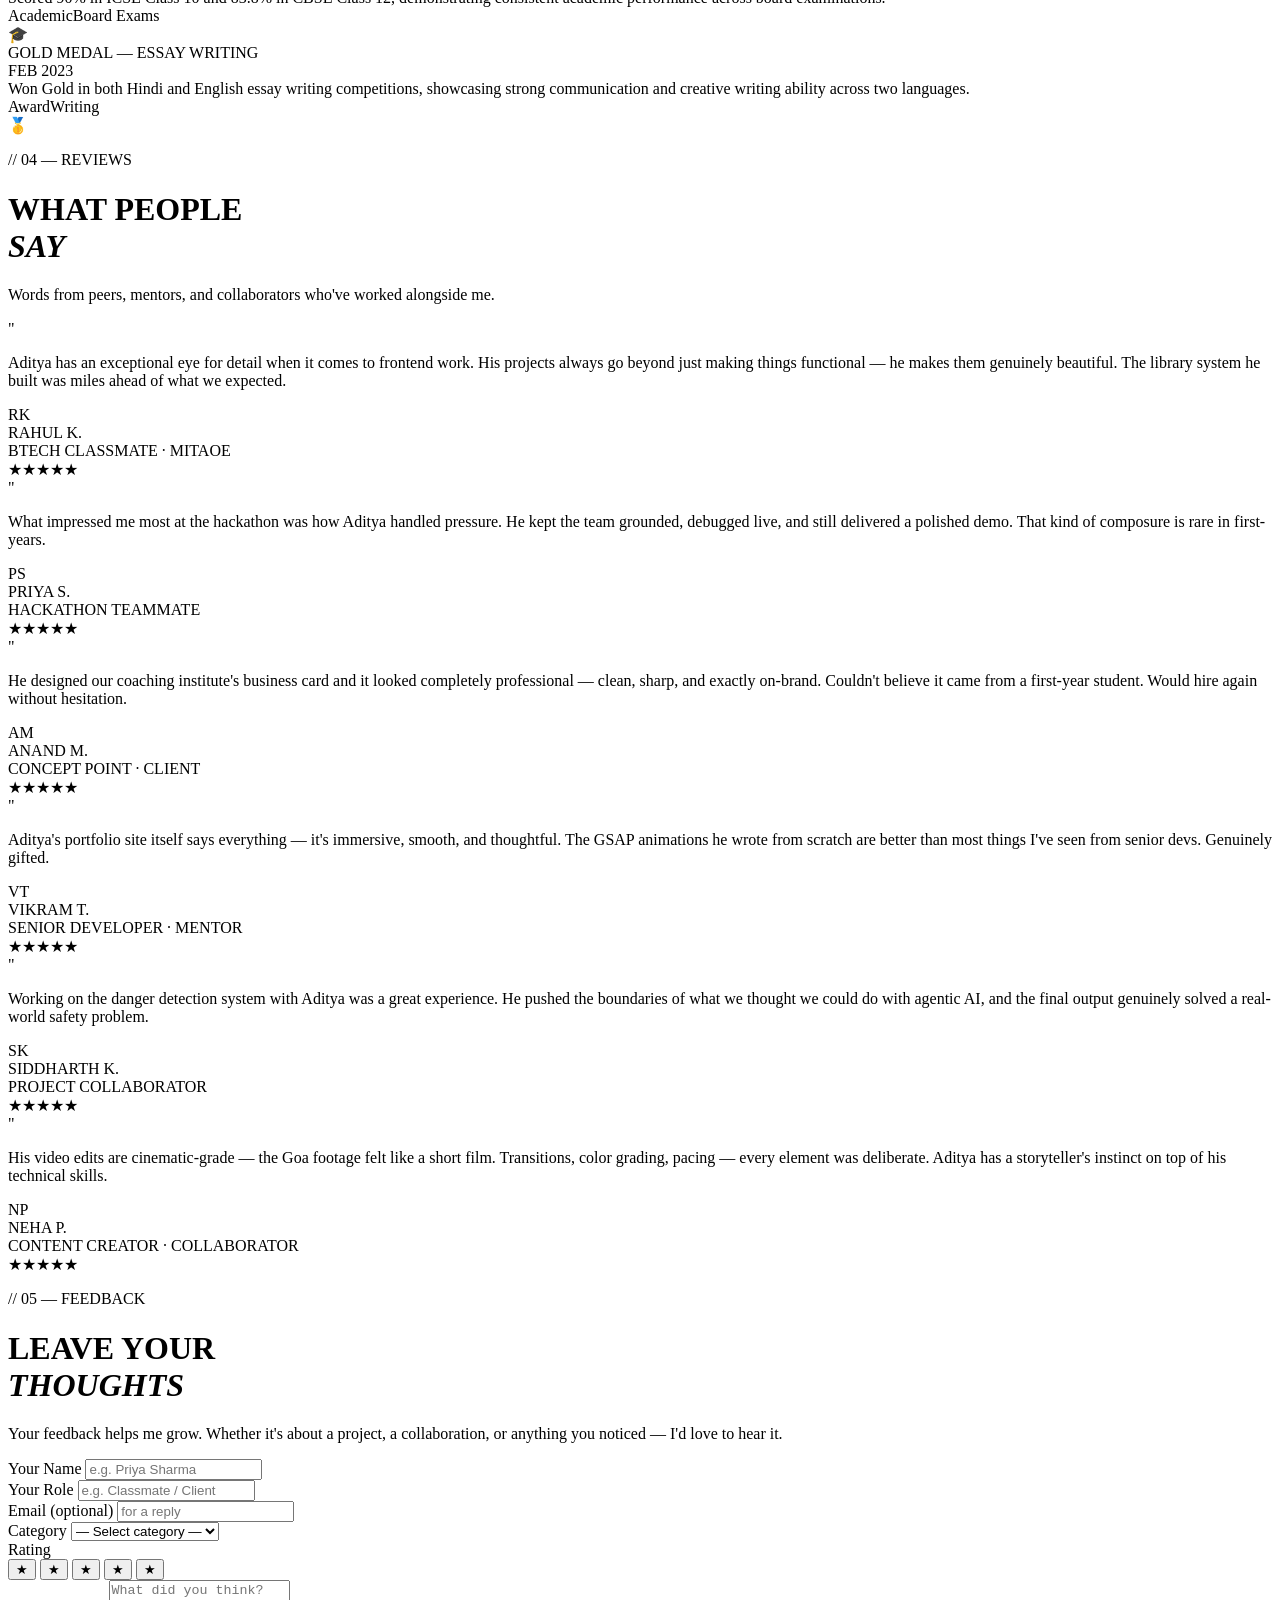
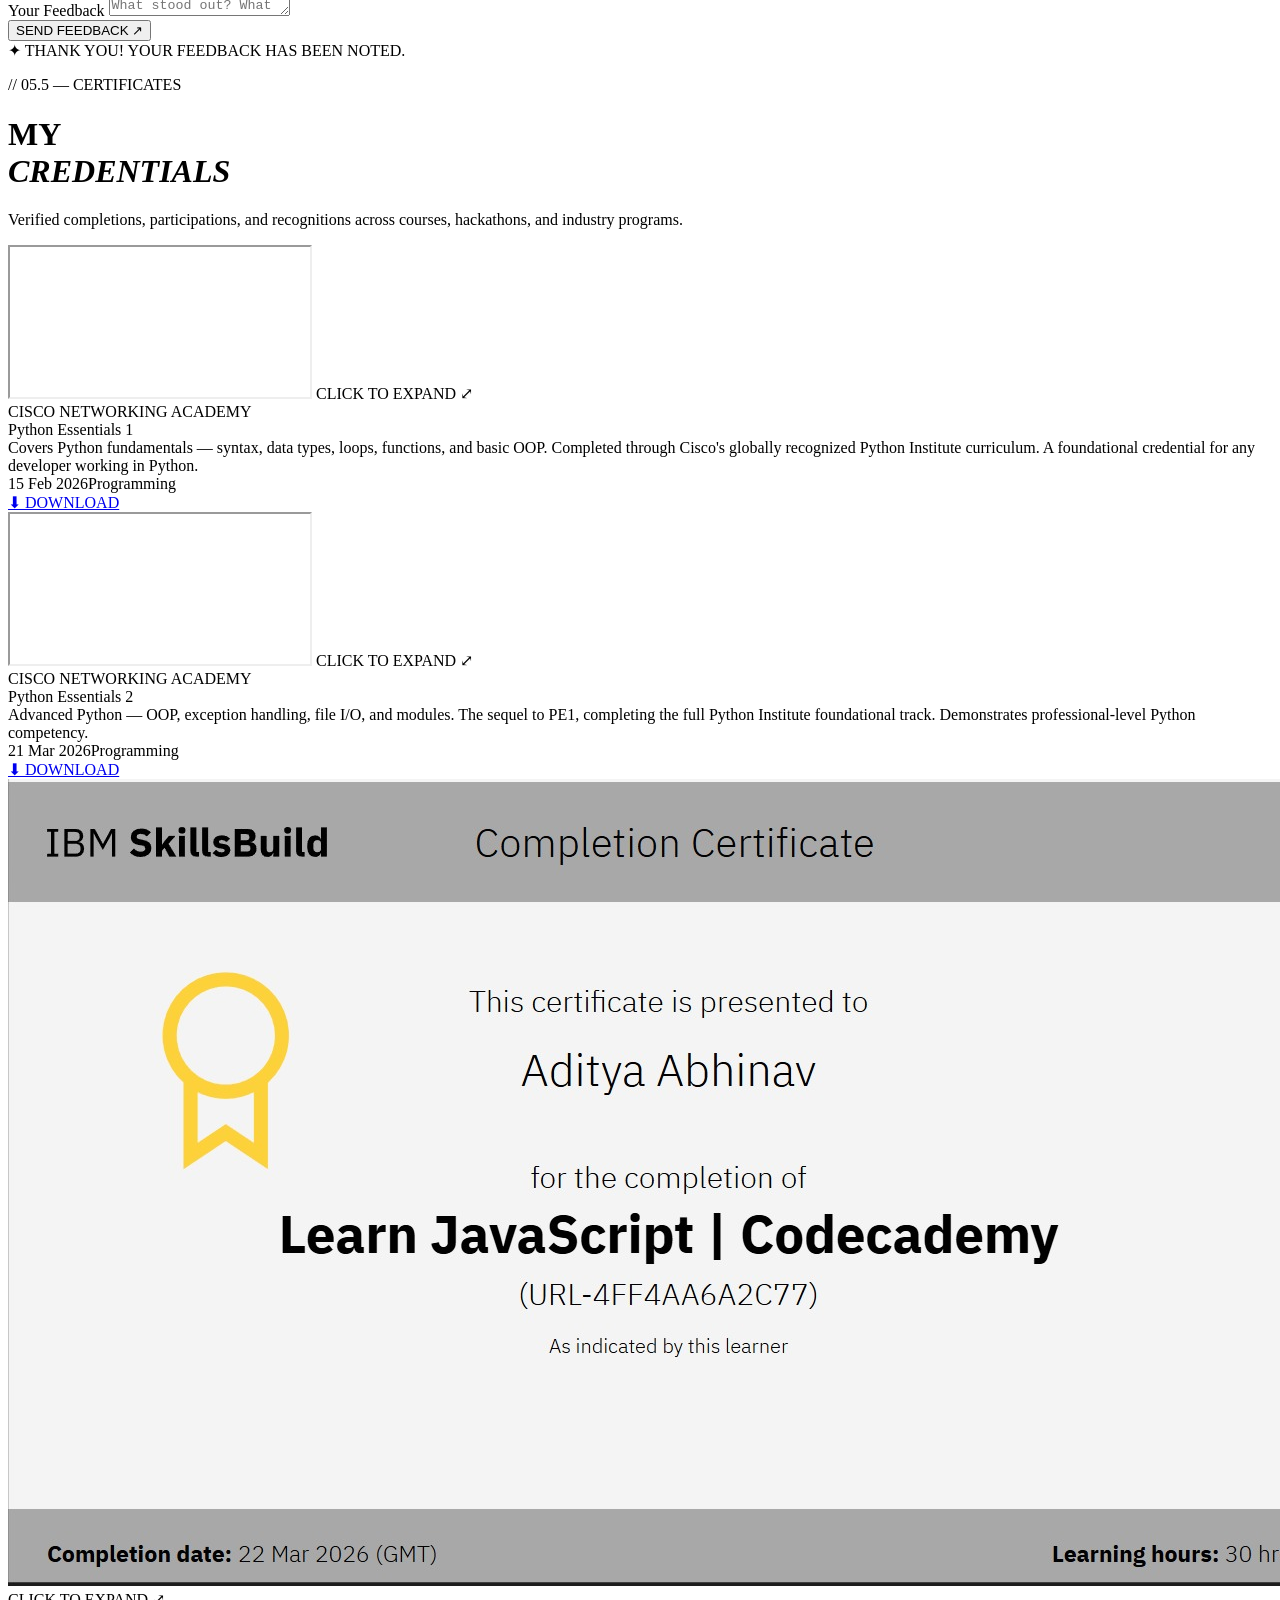
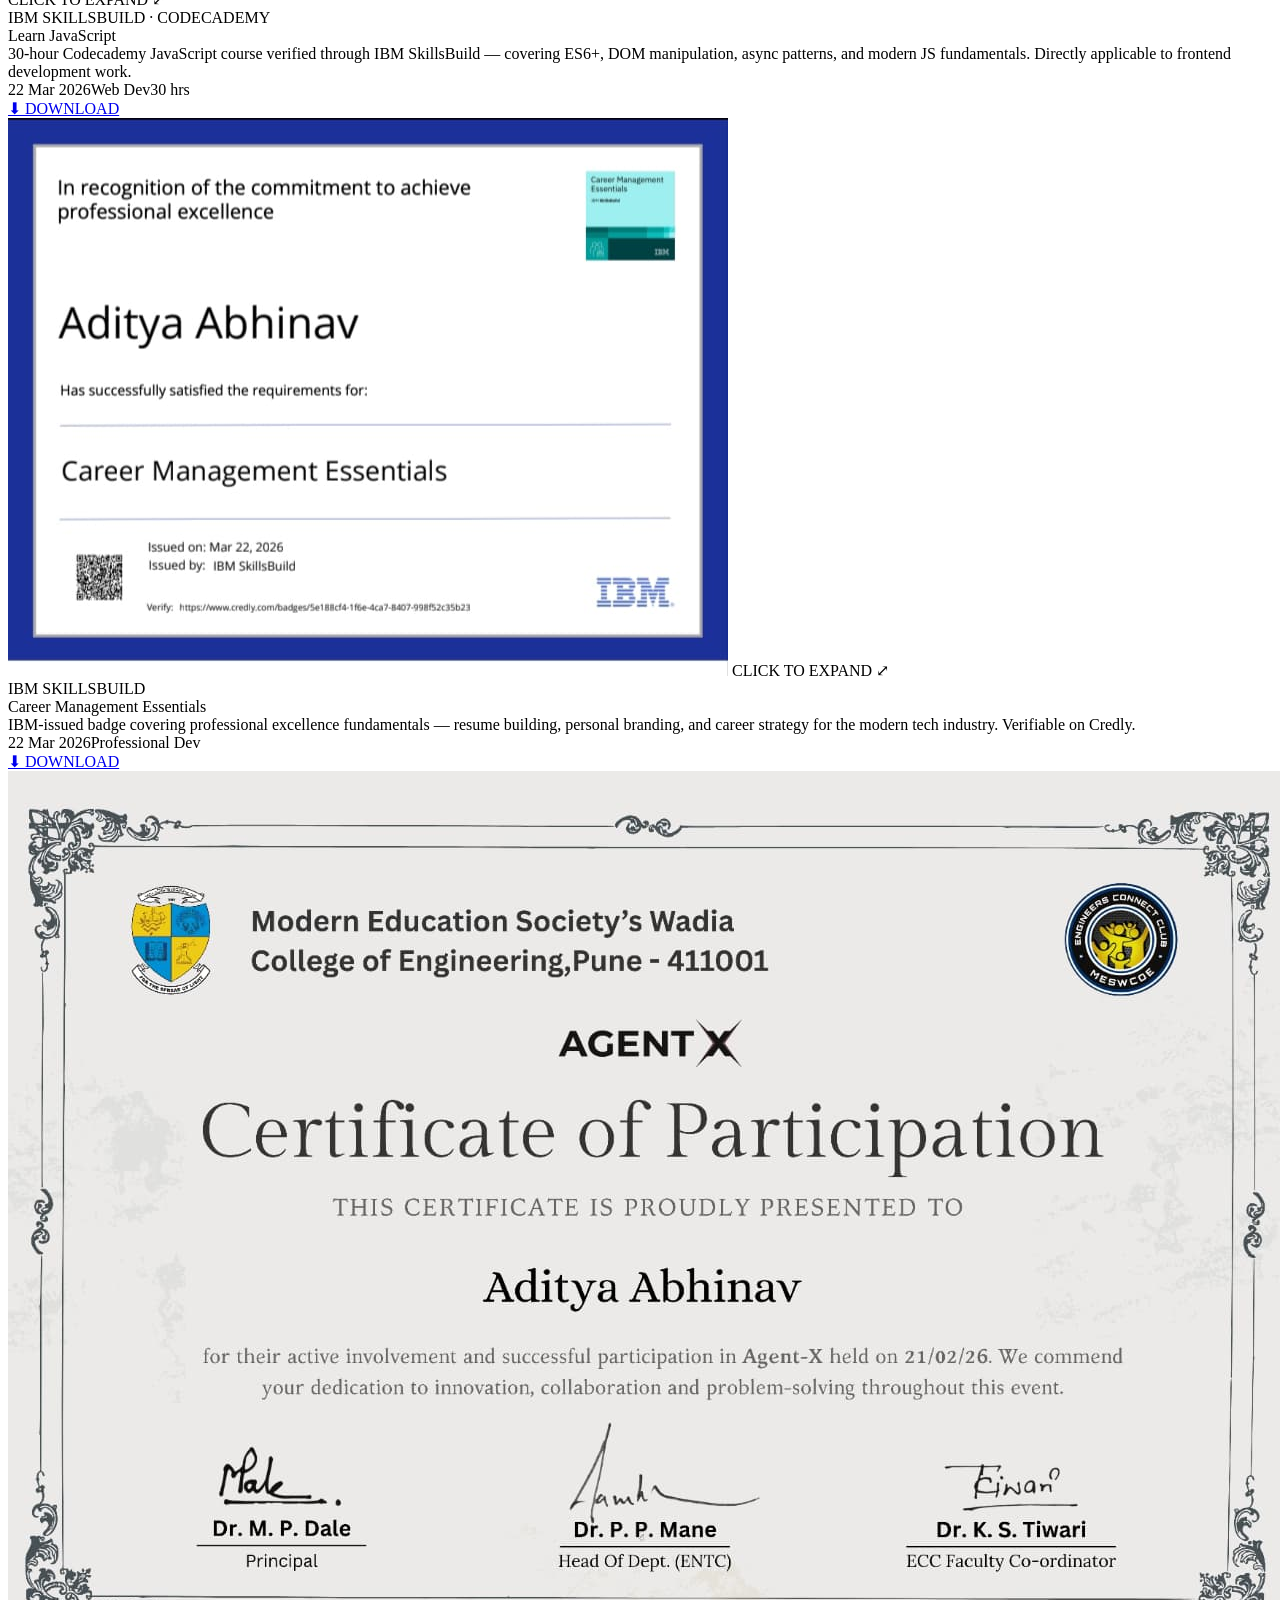
==== commit 87b3999b: "index.html" ====
--- a/index.html
+++ b/index.html
@@ -1,134 +1,752 @@
-<!DOCTYPE html>
+  <!DOCTYPE html>
 <html lang="en">
 <head>
   <meta charset="UTF-8" />
   <meta name="viewport" content="width=device-width, initial-scale=1.0"/>
   <title>Aditya Abhinav — Portfolio</title>
-  <link rel="stylesheet" href="styleb.css" />
   <link href="https://fonts.googleapis.com/css2?family=Bebas+Neue&family=Syne:wght@400;700;800&family=DM+Mono:wght@300;400&display=swap" rel="stylesheet"/>
+  <link rel="stylesheet" href="c1.css">
 </head>
 <body>
 
-  <div id="cursor"></div>
-  <div id="cursor-blur"></div>
-
-  <!-- ══ PAGE 1 — HERO ══ -->
-  <div id="page1">
-    <nav>
-      <div id="nav-logo">AA</div>
-      <div id="nav2">
-        <h4><a href="#" id="aboutBtn">ABOUT</a></h4>
-        <h4><a href="#" id="projectBtn">PROJECTS</a></h4>
-        <h4><a href="#" id="contactBtn">CONTACT</a></h4>
-      </div>
-    </nav>
-
-    <div class="hero-content">
-      <span class="hero-eyebrow">— FRONTEND DEVELOPER</span>
-      <h1 class="hero-text">
-        <span class="line">HI,</span>
-        <span class="line">I AM</span>
-        <span class="line accent-line">ADITYA ABHINAV</span>
-      </h1>
-      <div class="hero-bottom">
-        <span class="scroll-hint">SCROLL ↓</span>
-        <span class="hero-tag">IT BRANCH · PUNE</span>
-      </div>
-    </div>
-
-    <div class="grid-overlay"></div>
-  </div>
-
-  <!-- ══ PAGE 2 — ABOUT ══ -->
-  <div id="page2">
+<div id="cursor"></div>
+<div id="cursor-blur"></div>
+
+<!-- ══════════════════════════════════════
+     NAV
+══════════════════════════════════════ -->
+<nav>
+  <div id="nav-logo">AA</div>
+  <div id="nav2">
+    <h4><a href="#" id="aboutBtn">ABOUT</a></h4>
+    <h4><a href="#" id="projectBtn">PROJECTS</a></h4>
+    <h4><a href="#" id="achBtn">ACHIEVEMENTS</a></h4>
+    <h4><a href="#" id="reviewBtn">REVIEWS</a></h4>
+    <h4><a href="#" id="feedbackBtn">FEEDBACK</a></h4>
+    <h4><a href="#" id="certsBtn">CERTIFICATES</a></h4>
+    <h4><a href="#" id="contactBtn">CONTACT</a></h4>
+  </div>
+</nav>
+
+<!-- ══════════════════════════════════════
+     PAGE 1 — HERO
+══════════════════════════════════════ -->
+<div id="page1">
+  <div class="hero-content">
+    <span class="hero-eyebrow"></span>
+    <h1 class="hero-text">
+      <span class="line">HI,</span>
+      <span class="line">I AM</span>
+      <span class="line accent-line">ADITYA ABHINAV</span>
+    </h1>
+    <div class="hero-bottom">
+      <span class="scroll-hint">SCROLL ↓</span>
+      <span class="hero-tag">IT BRANCH · PUNE</span>
+    </div>
+  </div>
+  <div class="grid-overlay"></div>
+</div>
+
+<!-- ══════════════════════════════════════
+     PAGE 2 — ABOUT + SKILLS + EDU + LANG
+══════════════════════════════════════ -->
+<div id="page2">
+  <div class="about-grid">
     <div id="about-left">
       <p class="section-label">// 01 — ABOUT</p>
       <h1>ABOUT<br><em>ME</em></h1>
       <p class="about-desc">
-        I am <strong>Aditya Abhinav</strong>, from the Information Technology
-        branch. I enjoy crafting immersive, detail-rich frontend experiences
-        that live at the intersection of design and code.
+        I am <strong>Aditya Abhinav</strong>, a first-year B.Tech IT student at MITAOE, Alandi.
+        I enjoy crafting immersive, detail-rich frontend experiences at the intersection of design and code.
+        I value independence, continuous learning, and adaptability — always open to opportunities that challenge me to grow.
       </p>
-      <div class="about-tags">
-        <span>HTML</span><span>CSS</span><span>JavaScript</span><span>GSAP</span>
-      </div>
-    </div>
-
+    </div>
     <div id="gallery">
       <div class="img-frame">
-        <img id="gallery-img" src="gallery/img1.jpeg" alt="gallery" />
-        <div class="img-counter"><span id="img-index">01</span> / 10</div>
-      </div>
-    </div>
-  </div>
-
-  <!-- ══ PAGE 3 — RESUME / PROJECTS ══ -->
-  <div id="page3">
-    <video autoplay loop muted playsinline class="bv">
-      <source src="aaa.mp4" type="video/mp4" />
-    </video>
-
-    <div class="p3-marquee-wrap">
-      <div class="p3-marquee-track">
-        <span>MY_RESUME &nbsp;✦&nbsp; MY_RESUME &nbsp;✦&nbsp; MY_RESUME &nbsp;✦&nbsp; MY_RESUME &nbsp;✦&nbsp; MY_RESUME &nbsp;✦&nbsp;</span>
-        <span>MY_RESUME &nbsp;✦&nbsp; MY_RESUME &nbsp;✦&nbsp; MY_RESUME &nbsp;✦&nbsp; MY_RESUME &nbsp;✦&nbsp; MY_RESUME &nbsp;✦&nbsp;</span>
-      </div>
-    </div>
-
-    <div class="p3-box">
-      <p class="section-label" style="color:#39ff14; margin-bottom:20px;">// 02 — RESUME & WORK</p>
-      <a href="re.pdf" target="_blank" class="p3-btn">
-        <span class="btn-icon">↗</span> OPEN RESUME
-      </a>
-      <a href="f3.html" class="p3-btn">
-        <span class="btn-icon">◈</span> PROJECTS
-      </a>
-      <a href="achievementsx.html" class="p3-btn">
-        <span class="btn-icon">★</span> ACHIEVEMENTS
-      </a>
-    </div>
-  </div>
-
-  <!-- ══ PAGE 4 — CONTACT ══ -->
-  <div id="page4">
-    <video autoplay loop muted playsinline class="bv">
-      <source src="neon video.mp4" type="video/mp4" />
-    </video>
-
-    <div class="contact-header">
-      <p class="section-label">// 03 — CONTACT</p>
-      <h1>LET'S<br><em>TALK</em></h1>
-    </div>
-
-    <div id="contact-box">
-      <a href="https://contacts.google.com/person/c4007656238406644872" class="contact-card" target="_blank">
-        <span class="contact-icon">📞</span>
-        <span class="contact-label">PHONE</span>
-        <span class="contact-arrow">↗</span>
-      </a>
-      <a href="https://mail.google.com/mail/u/0/?hl=en#inbox" class="contact-card" target="_blank">
-        <span class="contact-icon">✉</span>
-        <span class="contact-label">EMAIL</span>
-        <span class="contact-arrow">↗</span>
-      </a>
-      <a href="https://www.linkedin.com/in/aditya-abhinav-94bb41383/" class="contact-card" target="_blank">
-        <span class="contact-icon">in</span>
-        <span class="contact-label">LINKEDIN</span>
-        <span class="contact-arrow">↗</span>
-      </a>
-      <a href="https://discord.com/channels/1376224556812992652/1376224557786075289" class="contact-card" target="_blank">
-        <span class="contact-icon">◎</span>
-        <span class="contact-label">DISCORD</span>
-        <span class="contact-arrow">↗</span>
-      </a>
-    </div>
-
-    <div class="contact-footer">© 2025 ADITYA ABHINAV — BUILT WITH INTENT</div>
-  </div>
-
+        <img id="gallery-img" src="[data-uri]" alt="gallery" />
+        <div class="img-counter"><span id="img-index">01</span> / 06</div>
+      </div>
+    </div>
+  </div>
+
+  <!-- Skills / Education / Languages -->
+  <div class="info-strip">
+
+    <!-- SKILLS -->
+    <div class="info-block">
+      <h3>SKILLS</h3>
+      <div class="skill-category">
+        <div class="cat-label">Web Development</div>
+        <div class="tag-row">
+          <span class="stag">HTML5</span><span class="stag">CSS</span><span class="stag">JavaScript</span>
+          <span class="stag">Python</span><span class="stag">C++</span><span class="stag">Java</span><span class="stag">C</span>
+        </div>
+      </div>
+      <div class="skill-category">
+        <div class="cat-label">Design & Tools</div>
+        <div class="tag-row">
+          <span class="stag">Figma</span><span class="stag">Canva</span>
+        </div>
+      </div>
+      <div class="skill-category">
+        <div class="cat-label">Video Editing</div>
+        <div class="tag-row">
+          <span class="stag">DaVinci Resolve</span><span class="stag">After Effects</span><span class="stag">Inshot</span>
+        </div>
+      </div>
+      <div class="skill-category">
+        <div class="cat-label">Content &amp; Marketing</div>
+        <div class="tag-row">
+          <span class="stag">Reddit</span><span class="stag">YouTube</span>
+        </div>
+      </div>
+    </div>
+
+    <!-- EDUCATION -->
+    <div class="info-block">
+      <h3>EDUCATION</h3>
+      <div class="edu-item">
+        <span class="edu-school">MITAOE, Alandi</span>
+        <span class="edu-detail">B.Tech — Information Technology · Ongoing</span>
+        <span class="edu-score">FY Student</span>
+      </div>
+      <div class="edu-item">
+        <span class="edu-school">DAV Public School</span>
+        <span class="edu-detail">Class XII · CBSE</span>
+        <span class="edu-score">83.8%</span>
+      </div>
+      <div class="edu-item">
+        <span class="edu-school">International School</span>
+        <span class="edu-detail">Class X · ICSE</span>
+        <span class="edu-score">90%</span>
+      </div>
+    </div>
+
+    <!-- LANGUAGES -->
+    <div class="info-block">
+      <h3>LANGUAGES</h3>
+      <div class="lang-item">
+        <span class="lang-name">HINDI</span>
+        <div class="lang-bar"><div class="lang-fill" style="width:100%"></div></div>
+      </div>
+      <div class="lang-item">
+        <span class="lang-name">ENGLISH</span>
+        <div class="lang-bar"><div class="lang-fill" style="width:90%"></div></div>
+      </div>
+      <div class="lang-item">
+        <span class="lang-name">JAPANESE</span>
+        <div class="lang-bar"><div class="lang-fill" style="width:35%"></div></div>
+      </div>
+    </div>
+
+  </div>
+</div>
+
+<!-- ══════════════════════════════════════
+     PAGE 3 — PROJECTS
+══════════════════════════════════════ -->
+<div id="page3">
+  <div class="page-header">
+    <p class="section-label">// 02 — PROJECTS</p>
+    <h1>THINGS I<br><em>BUILT</em></h1>
+    <p class="page-sub">A collection spanning AI, web development, robotics, and design — built from scratch with real-world impact.</p>
+  </div>
+
+  <div class="projects-list">
+
+    <!-- P1 -->
+    <div class="project" id="pr1">
+      <div class="project-info">
+        <div class="project-number">01</div>
+        <div class="project-tags">
+          <span class="ptag">AI / ML</span><span class="ptag">Agentic</span><span class="ptag">Safety Tech</span>
+        </div>
+        <div class="project-title">INTELLIGENT DANGER<br>DETECTION SYSTEM</div>
+        <p class="project-desc">An agentic AI system detecting danger via audio/motion cues with automated emergency alerting.</p>
+        <div class="project-highlights">
+          <div class="highlight">Detects danger via audio cues (screaming) and phone-shaking patterns</div>
+          <div class="highlight">Automated alert notifies nearest police authorities instantly</div>
+          <div class="highlight">Sends emergency contacts user details on trigger</div>
+        </div>
+      </div>
+      <div class="project-media">
+        <div class="media-gallery" id="gallery-1">
+          <img src="[data-uri]" class="active" alt="Project 1"/>
+          <img src="[data-uri]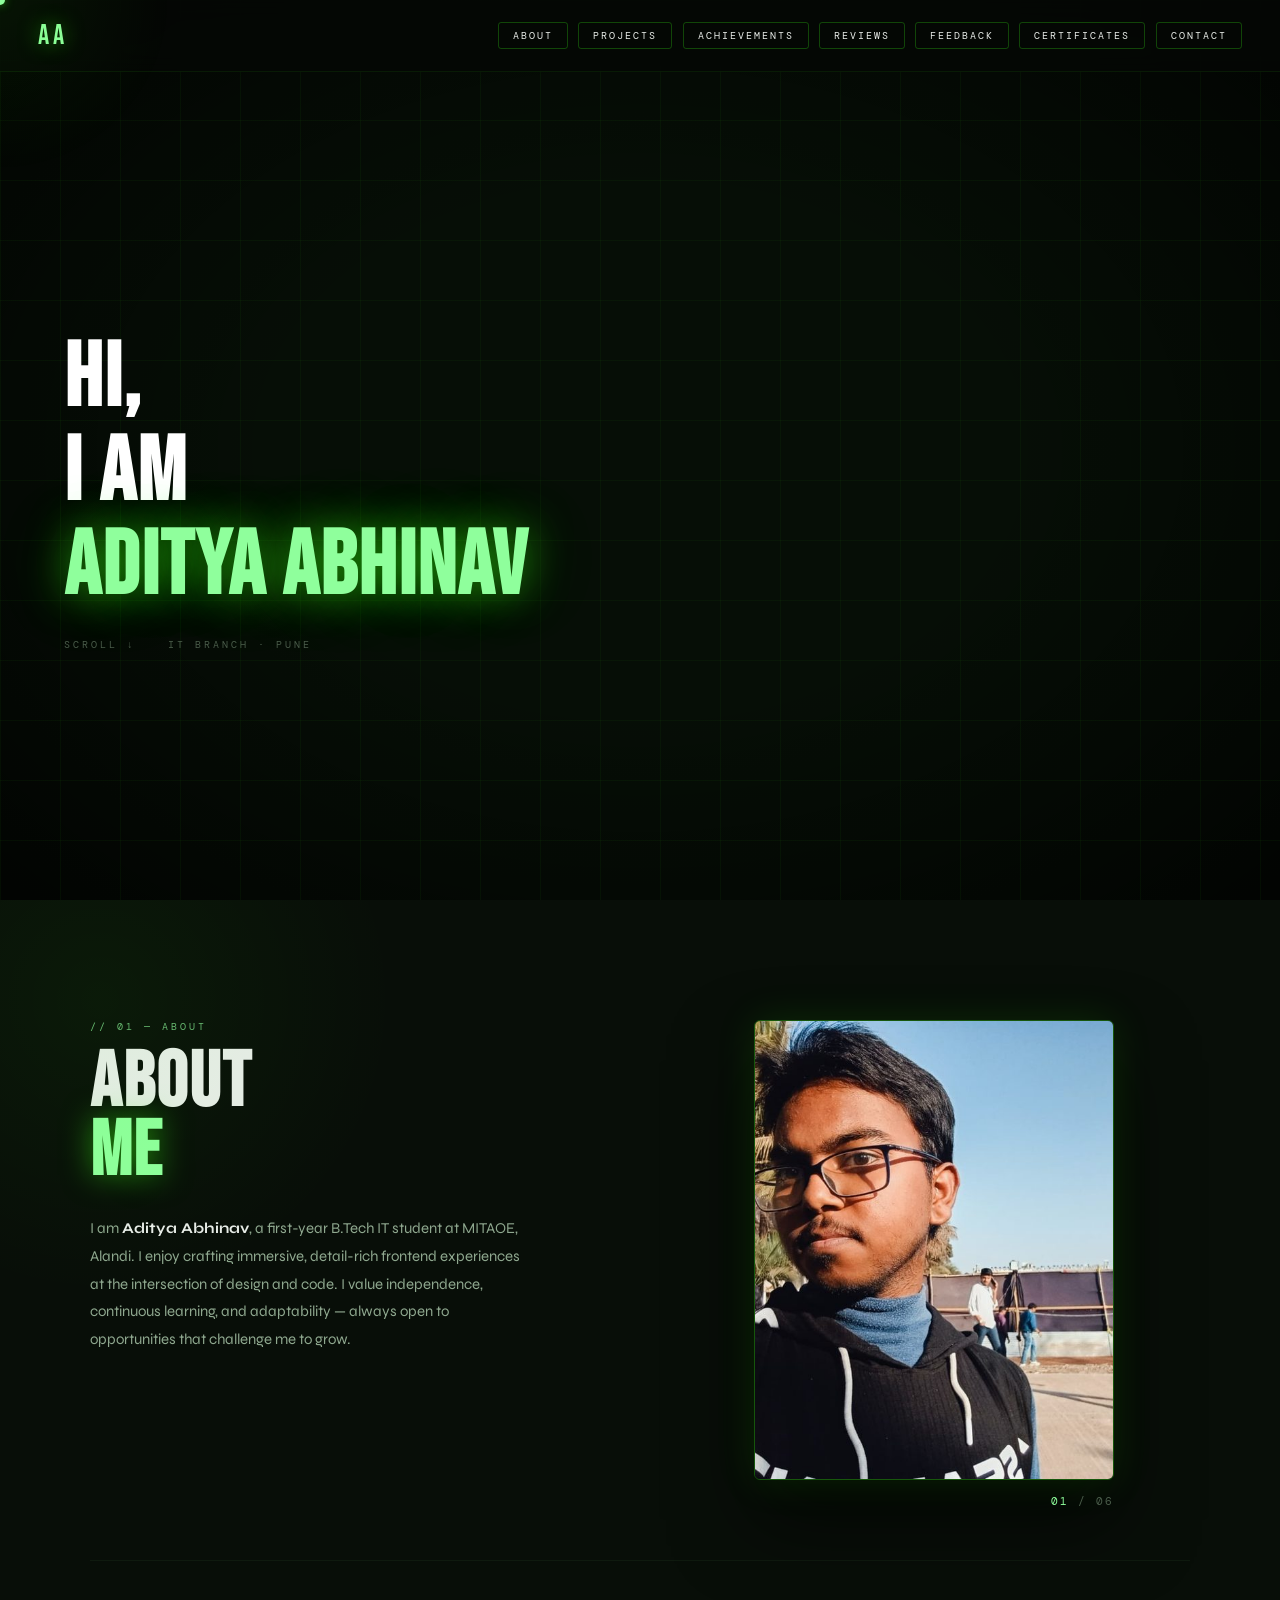
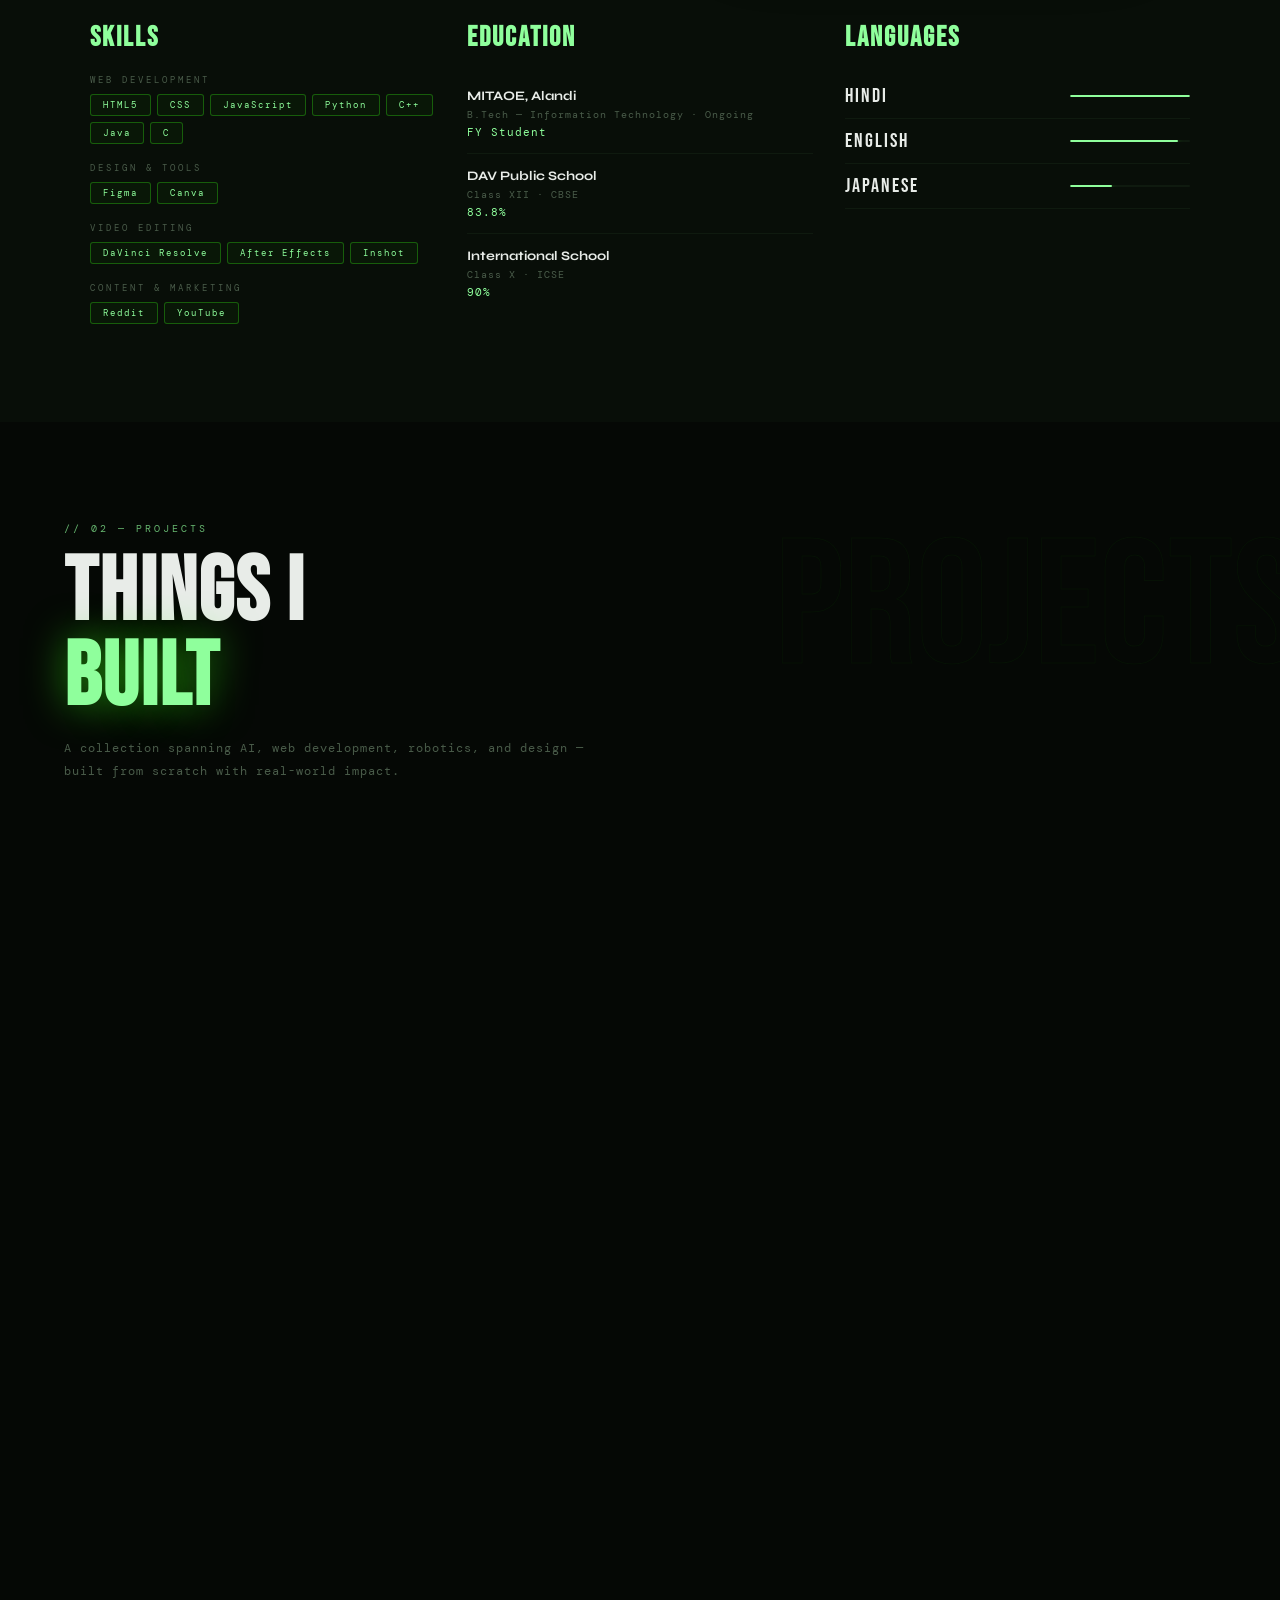
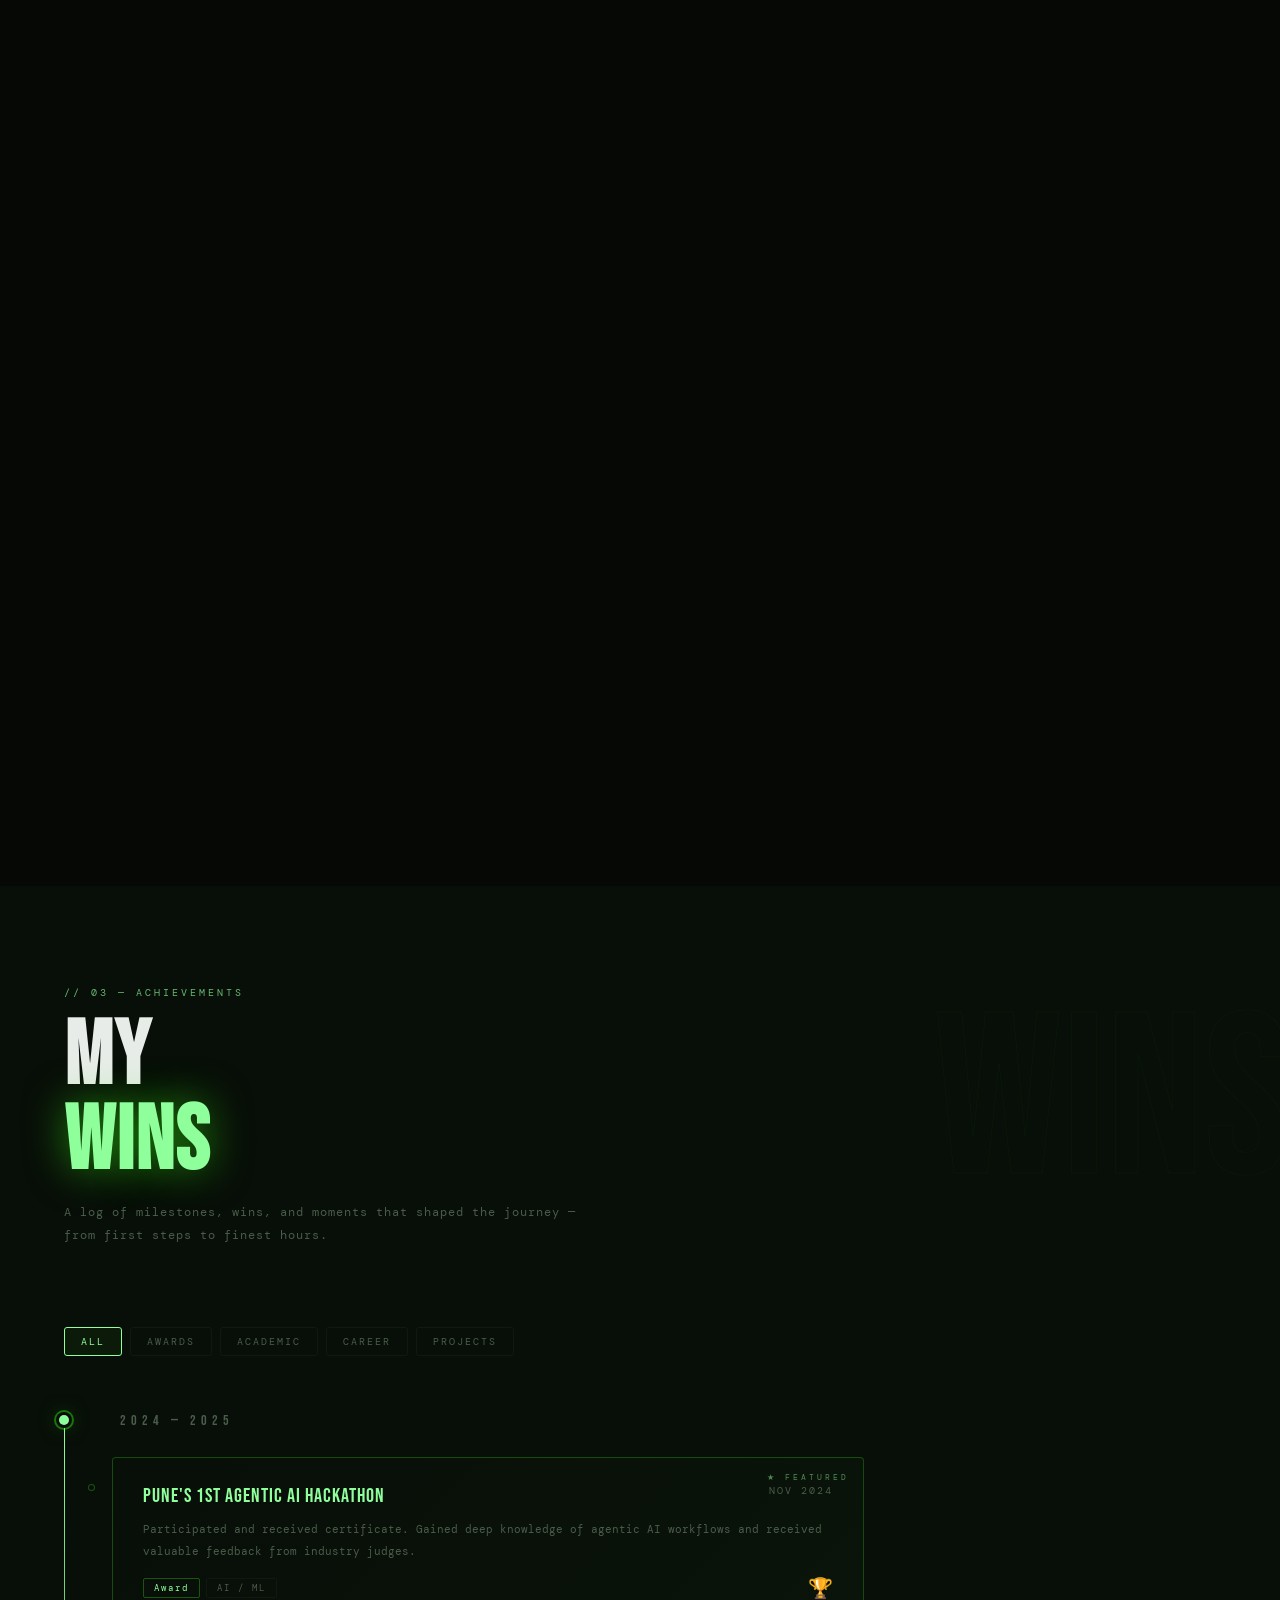
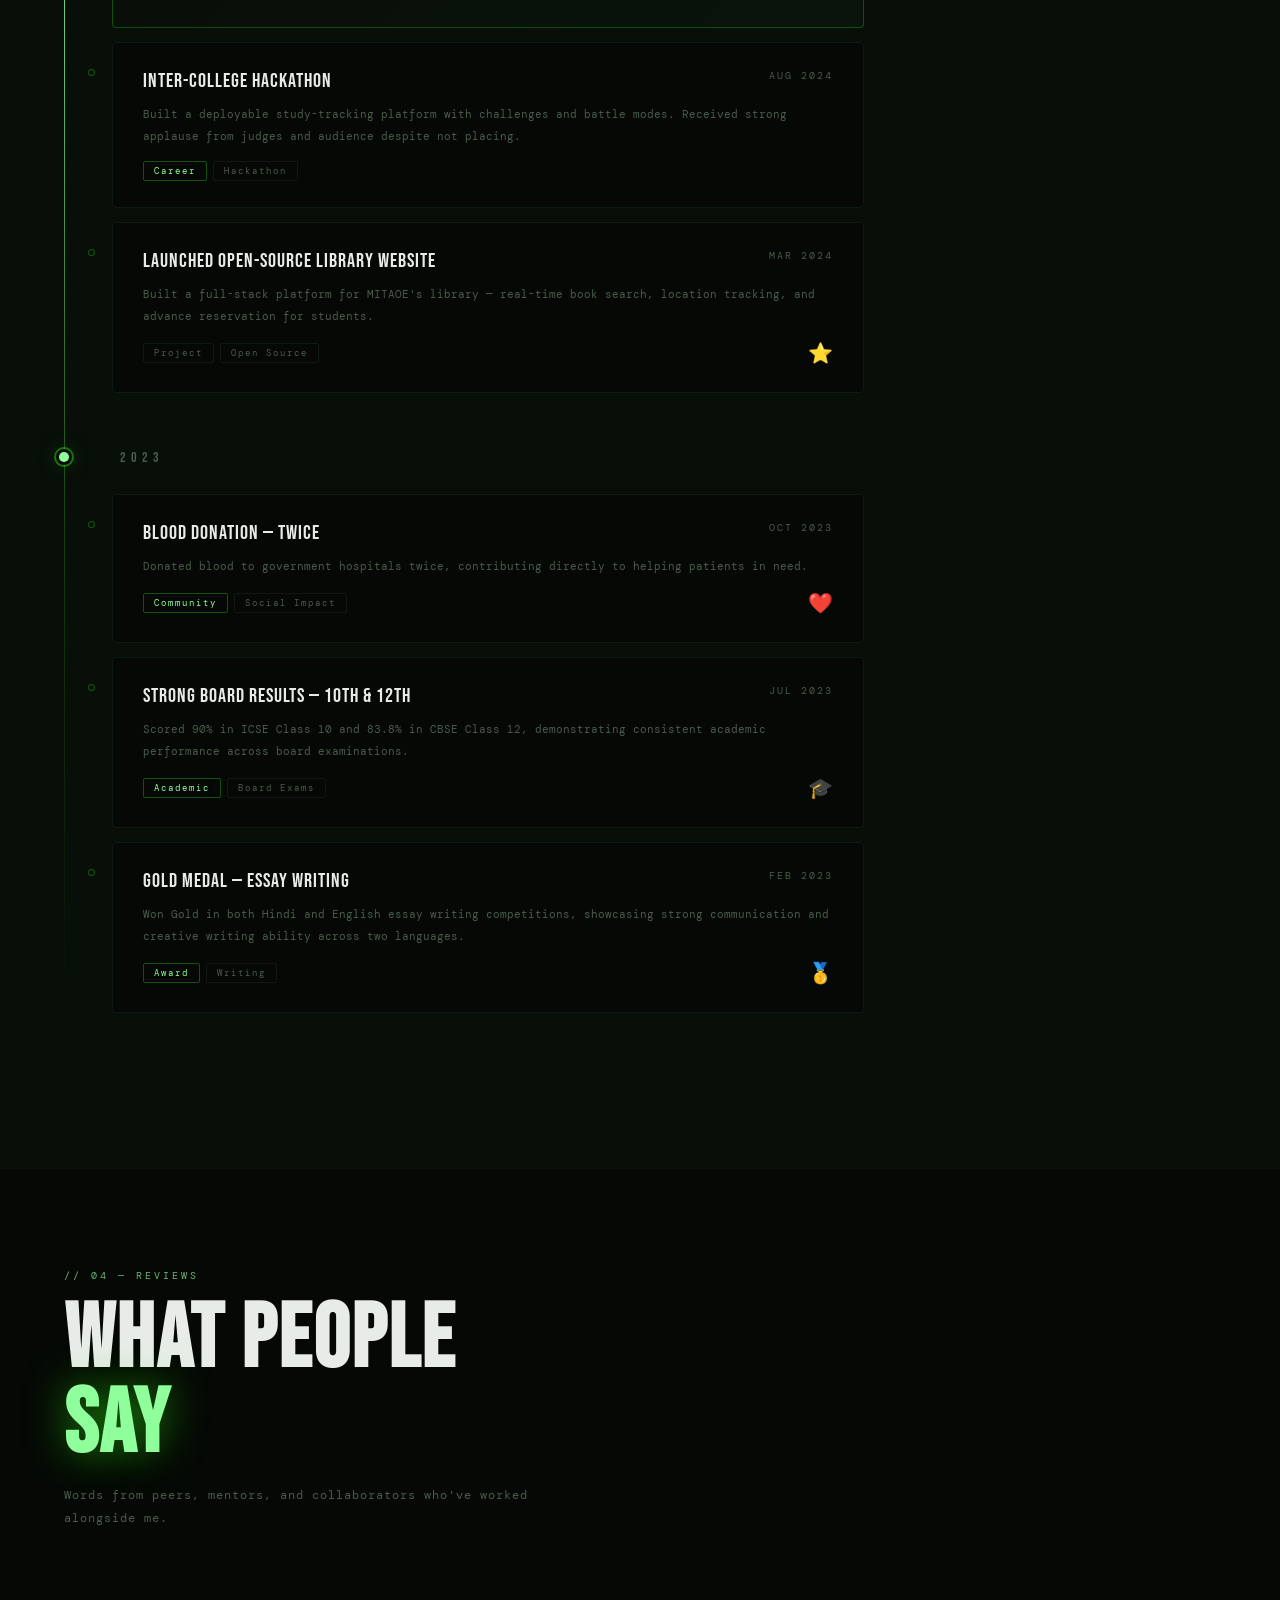
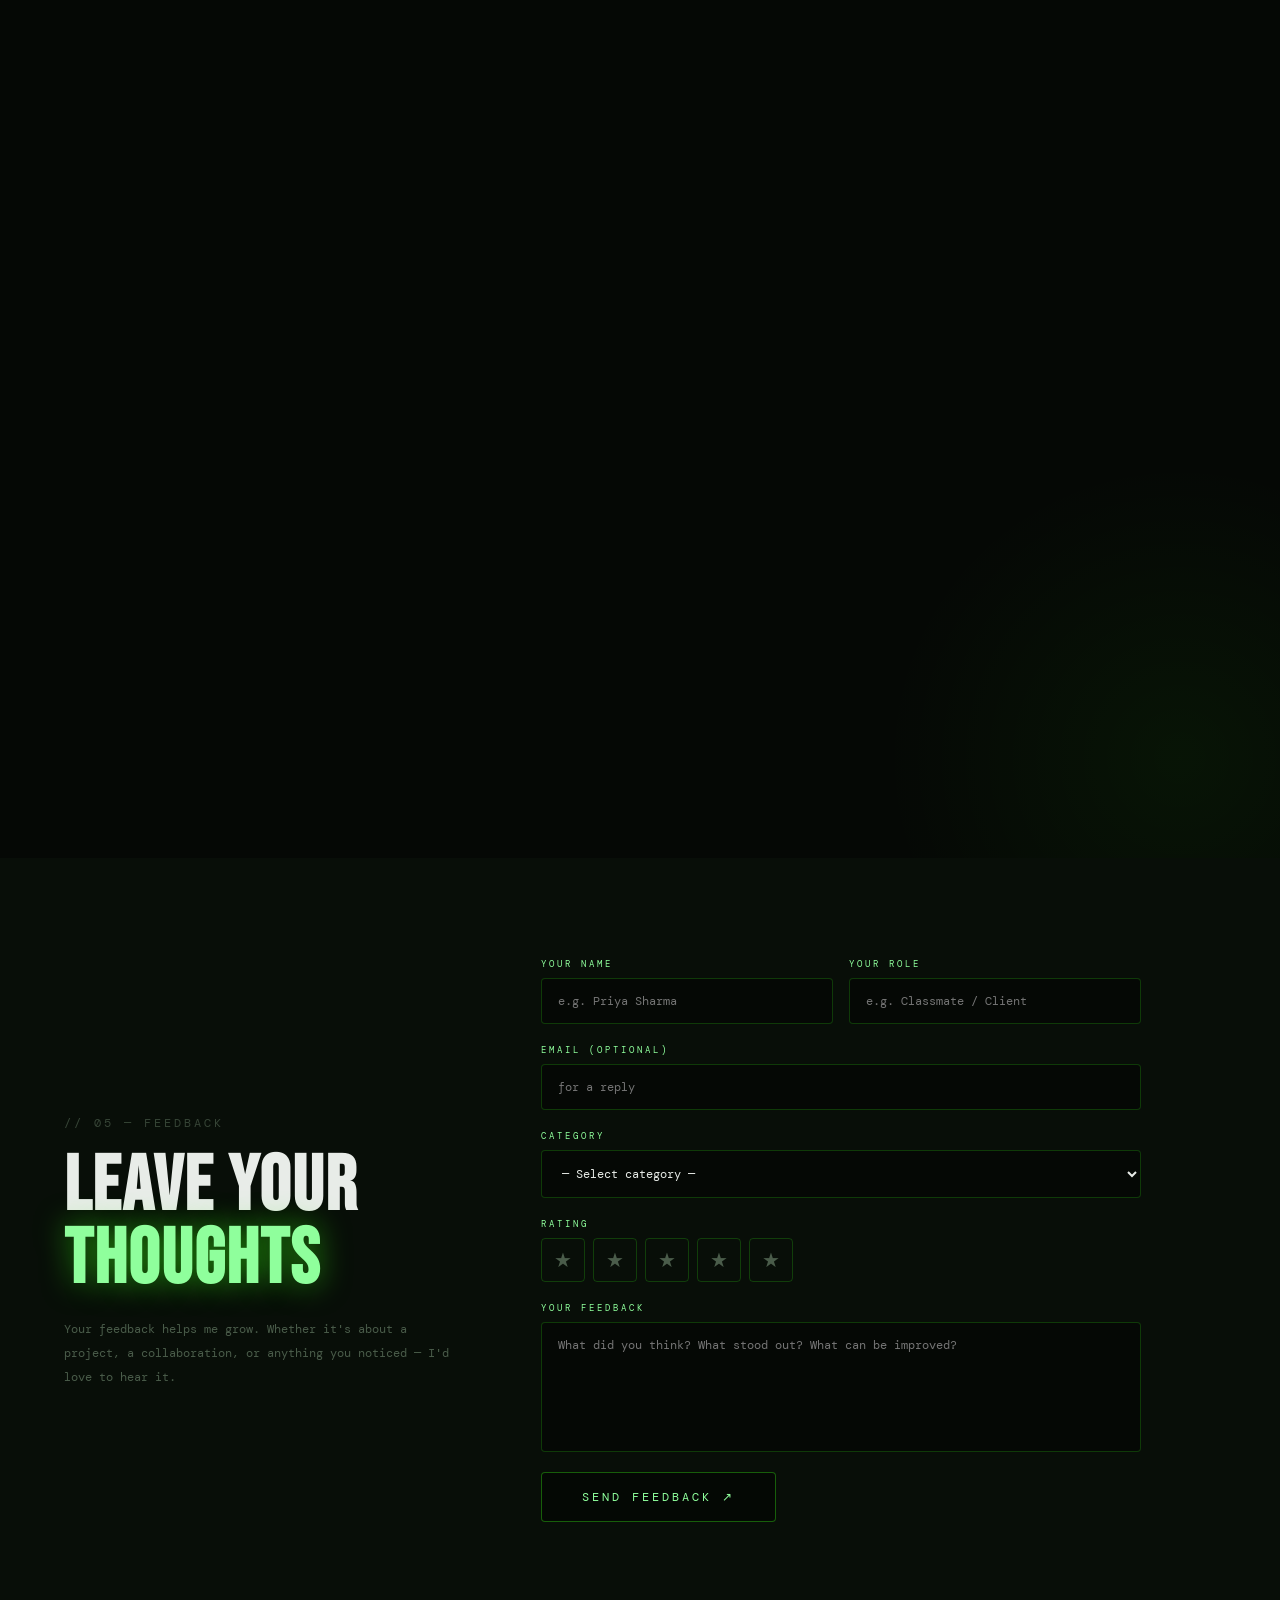
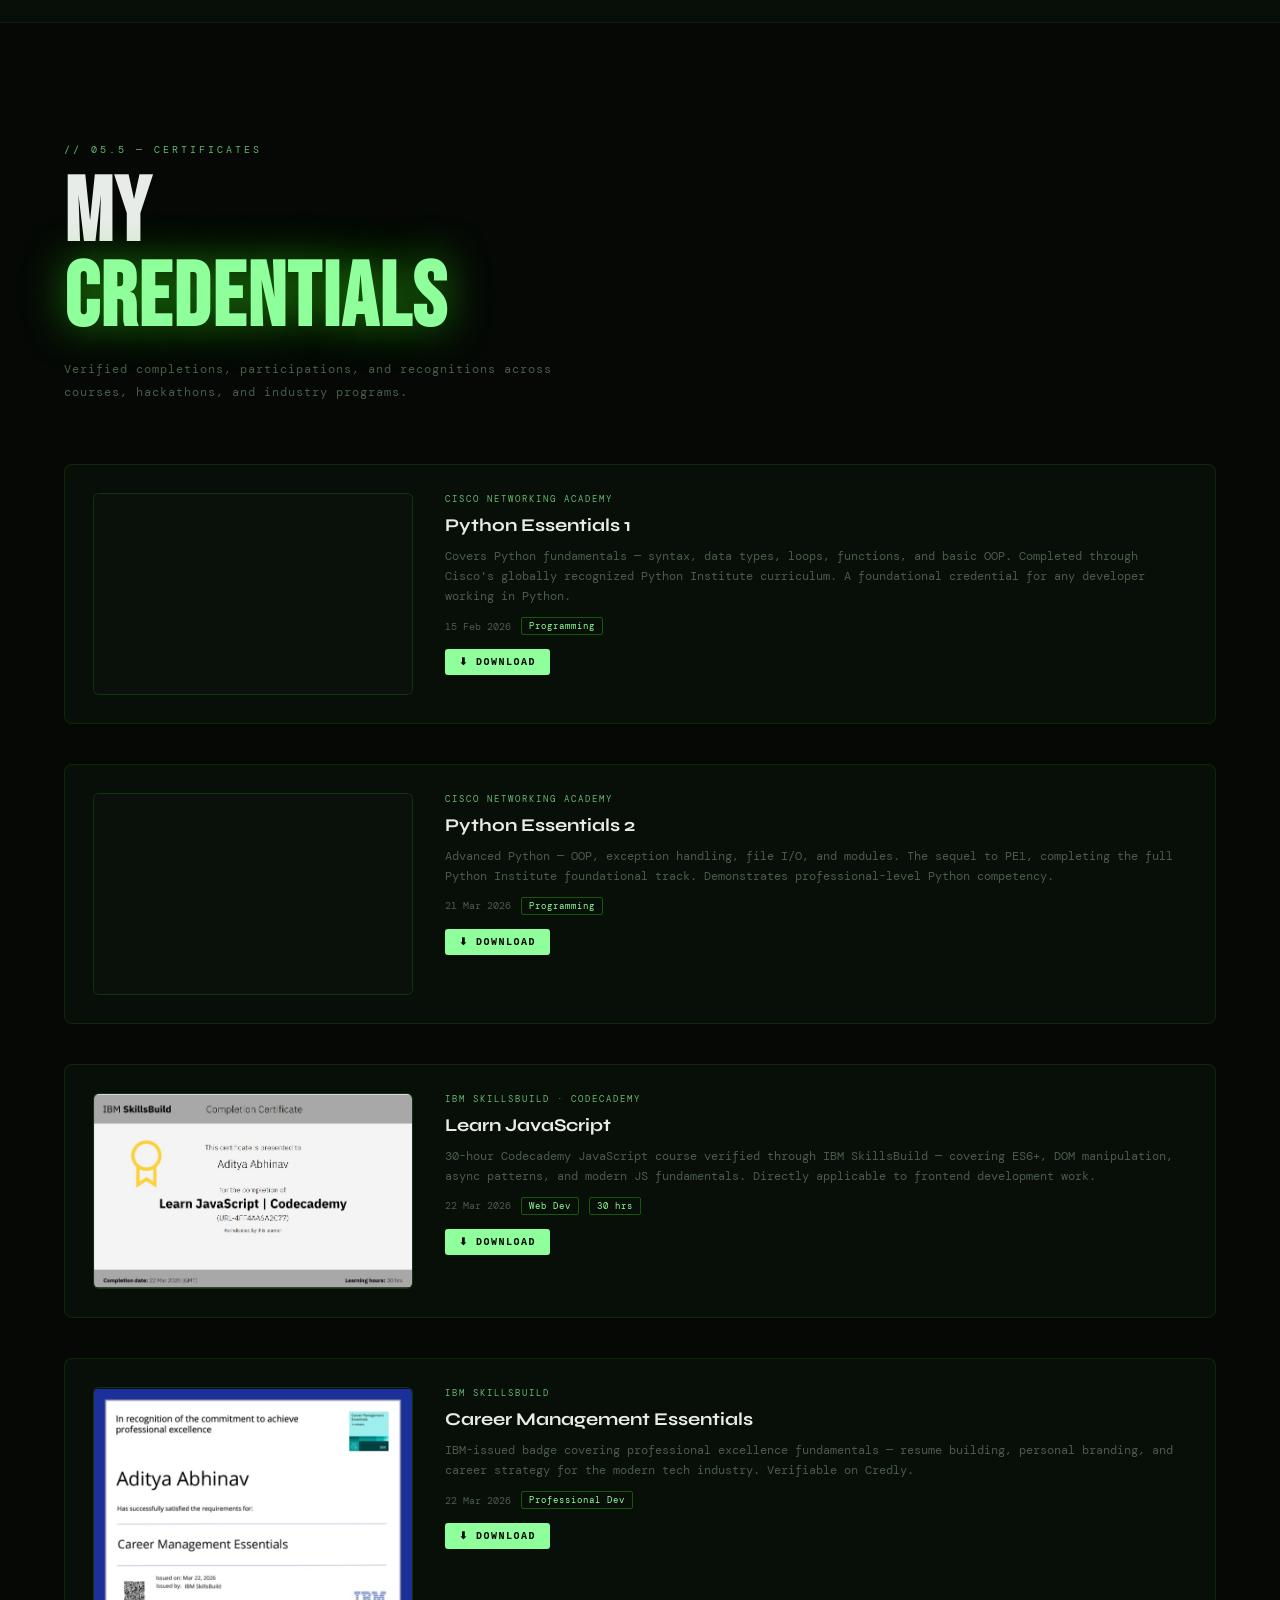
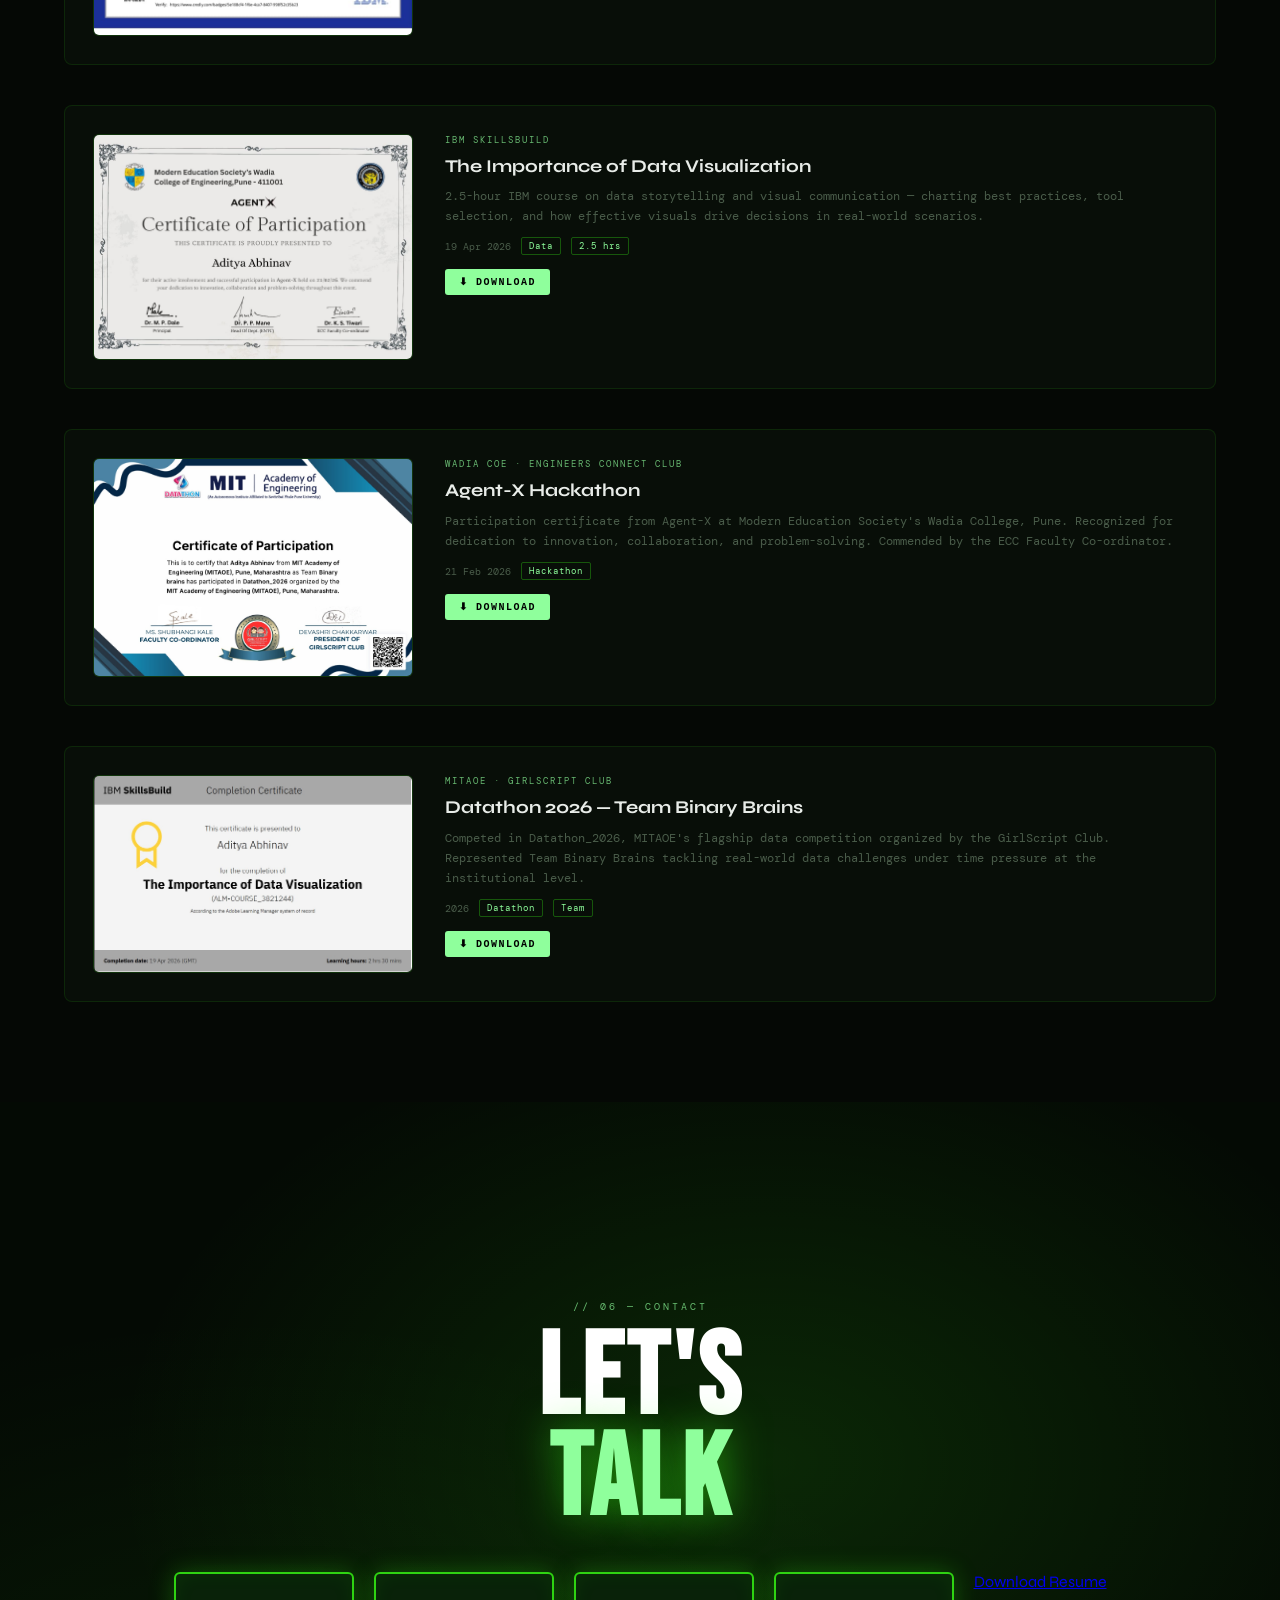
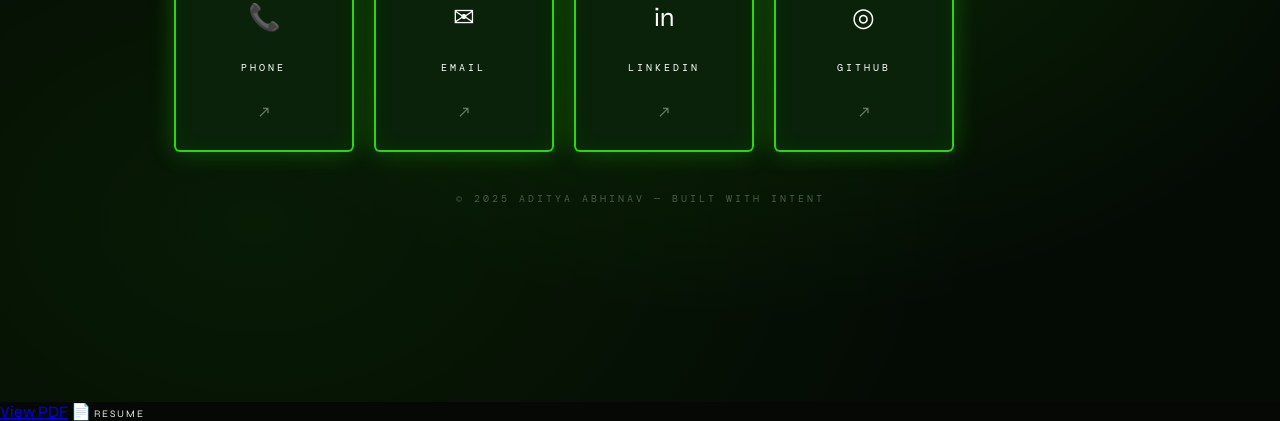
==== commit 6a30bebd: "index.html" ====
--- a/index.html
+++ b/index.html
@@ -1,752 +1,756 @@
-  <!DOCTYPE html>
-<html lang="en">
-<head>
-  <meta charset="UTF-8" />
-  <meta name="viewport" content="width=device-width, initial-scale=1.0"/>
-  <title>Aditya Abhinav — Portfolio</title>
-  <link href="https://fonts.googleapis.com/css2?family=Bebas+Neue&family=Syne:wght@400;700;800&family=DM+Mono:wght@300;400&display=swap" rel="stylesheet"/>
-  <link rel="stylesheet" href="c1.css">
-</head>
-<body>
-
-<div id="cursor"></div>
-<div id="cursor-blur"></div>
-
-<!-- ══════════════════════════════════════
-     NAV
-══════════════════════════════════════ -->
-<nav>
-  <div id="nav-logo">AA</div>
-  <div id="nav2">
-    <h4><a href="#" id="aboutBtn">ABOUT</a></h4>
-    <h4><a href="#" id="projectBtn">PROJECTS</a></h4>
-    <h4><a href="#" id="achBtn">ACHIEVEMENTS</a></h4>
-    <h4><a href="#" id="reviewBtn">REVIEWS</a></h4>
-    <h4><a href="#" id="feedbackBtn">FEEDBACK</a></h4>
-    <h4><a href="#" id="certsBtn">CERTIFICATES</a></h4>
-    <h4><a href="#" id="contactBtn">CONTACT</a></h4>
-  </div>
-</nav>
-
-<!-- ══════════════════════════════════════
-     PAGE 1 — HERO
-══════════════════════════════════════ -->
-<div id="page1">
-  <div class="hero-content">
-    <span class="hero-eyebrow"></span>
-    <h1 class="hero-text">
-      <span class="line">HI,</span>
-      <span class="line">I AM</span>
-      <span class="line accent-line">ADITYA ABHINAV</span>
-    </h1>
-    <div class="hero-bottom">
-      <span class="scroll-hint">SCROLL ↓</span>
-      <span class="hero-tag">IT BRANCH · PUNE</span>
-    </div>
-  </div>
-  <div class="grid-overlay"></div>
-</div>
-
-<!-- ══════════════════════════════════════
-     PAGE 2 — ABOUT + SKILLS + EDU + LANG
-══════════════════════════════════════ -->
-<div id="page2">
-  <div class="about-grid">
-    <div id="about-left">
-      <p class="section-label">// 01 — ABOUT</p>
-      <h1>ABOUT<br><em>ME</em></h1>
-      <p class="about-desc">
-        I am <strong>Aditya Abhinav</strong>, a first-year B.Tech IT student at MITAOE, Alandi.
-        I enjoy crafting immersive, detail-rich frontend experiences at the intersection of design and code.
-        I value independence, continuous learning, and adaptability — always open to opportunities that challenge me to grow.
-      </p>
-    </div>
-    <div id="gallery">
-      <div class="img-frame">
-        <img id="gallery-img" src="[data-uri]" alt="gallery" />
-        <div class="img-counter"><span id="img-index">01</span> / 06</div>
-      </div>
-    </div>
-  </div>
-
-  <!-- Skills / Education / Languages -->
-  <div class="info-strip">
-
-    <!-- SKILLS -->
-    <div class="info-block">
-      <h3>SKILLS</h3>
-      <div class="skill-category">
-        <div class="cat-label">Web Development</div>
-        <div class="tag-row">
-          <span class="stag">HTML5</span><span class="stag">CSS</span><span class="stag">JavaScript</span>
-          <span class="stag">Python</span><span class="stag">C++</span><span class="stag">Java</span><span class="stag">C</span>
-        </div>
-      </div>
-      <div class="skill-category">
-        <div class="cat-label">Design & Tools</div>
-        <div class="tag-row">
-          <span class="stag">Figma</span><span class="stag">Canva</span>
-        </div>
-      </div>
-      <div class="skill-category">
-        <div class="cat-label">Video Editing</div>
-        <div class="tag-row">
-          <span class="stag">DaVinci Resolve</span><span class="stag">After Effects</span><span class="stag">Inshot</span>
-        </div>
-      </div>
-      <div class="skill-category">
-        <div class="cat-label">Content &amp; Marketing</div>
-        <div class="tag-row">
-          <span class="stag">Reddit</span><span class="stag">YouTube</span>
-        </div>
-      </div>
-    </div>
-
-    <!-- EDUCATION -->
-    <div class="info-block">
-      <h3>EDUCATION</h3>
-      <div class="edu-item">
-        <span class="edu-school">MITAOE, Alandi</span>
-        <span class="edu-detail">B.Tech — Information Technology · Ongoing</span>
-        <span class="edu-score">FY Student</span>
-      </div>
-      <div class="edu-item">
-        <span class="edu-school">DAV Public School</span>
-        <span class="edu-detail">Class XII · CBSE</span>
-        <span class="edu-score">83.8%</span>
-      </div>
-      <div class="edu-item">
-        <span class="edu-school">International School</span>
-        <span class="edu-detail">Class X · ICSE</span>
-        <span class="edu-score">90%</span>
-      </div>
-    </div>
-
-    <!-- LANGUAGES -->
-    <div class="info-block">
-      <h3>LANGUAGES</h3>
-      <div class="lang-item">
-        <span class="lang-name">HINDI</span>
-        <div class="lang-bar"><div class="lang-fill" style="width:100%"></div></div>
-      </div>
-      <div class="lang-item">
-        <span class="lang-name">ENGLISH</span>
-        <div class="lang-bar"><div class="lang-fill" style="width:90%"></div></div>
-      </div>
-      <div class="lang-item">
-        <span class="lang-name">JAPANESE</span>
-        <div class="lang-bar"><div class="lang-fill" style="width:35%"></div></div>
-      </div>
-    </div>
-
-  </div>
-</div>
-
-<!-- ══════════════════════════════════════
-     PAGE 3 — PROJECTS
-══════════════════════════════════════ -->
-<div id="page3">
-  <div class="page-header">
-    <p class="section-label">// 02 — PROJECTS</p>
-    <h1>THINGS I<br><em>BUILT</em></h1>
-    <p class="page-sub">A collection spanning AI, web development, robotics, and design — built from scratch with real-world impact.</p>
-  </div>
-
-  <div class="projects-list">
-
-    <!-- P1 -->
-    <div class="project" id="pr1">
-      <div class="project-info">
-        <div class="project-number">01</div>
-        <div class="project-tags">
-          <span class="ptag">AI / ML</span><span class="ptag">Agentic</span><span class="ptag">Safety Tech</span>
-        </div>
-        <div class="project-title">INTELLIGENT DANGER<br>DETECTION SYSTEM</div>
-        <p class="project-desc">An agentic AI system detecting danger via audio/motion cues with automated emergency alerting.</p>
-        <div class="project-highlights">
-          <div class="highlight">Detects danger via audio cues (screaming) and phone-shaking patterns</div>
-          <div class="highlight">Automated alert notifies nearest police authorities instantly</div>
-          <div class="highlight">Sends emergency contacts user details on trigger</div>
-        </div>
-      </div>
-      <div class="project-media">
-        <div class="media-gallery" id="gallery-1">
-          <img src="[data-uri]" class="active" alt="Project 1"/>
-          <img src="[data-uri]